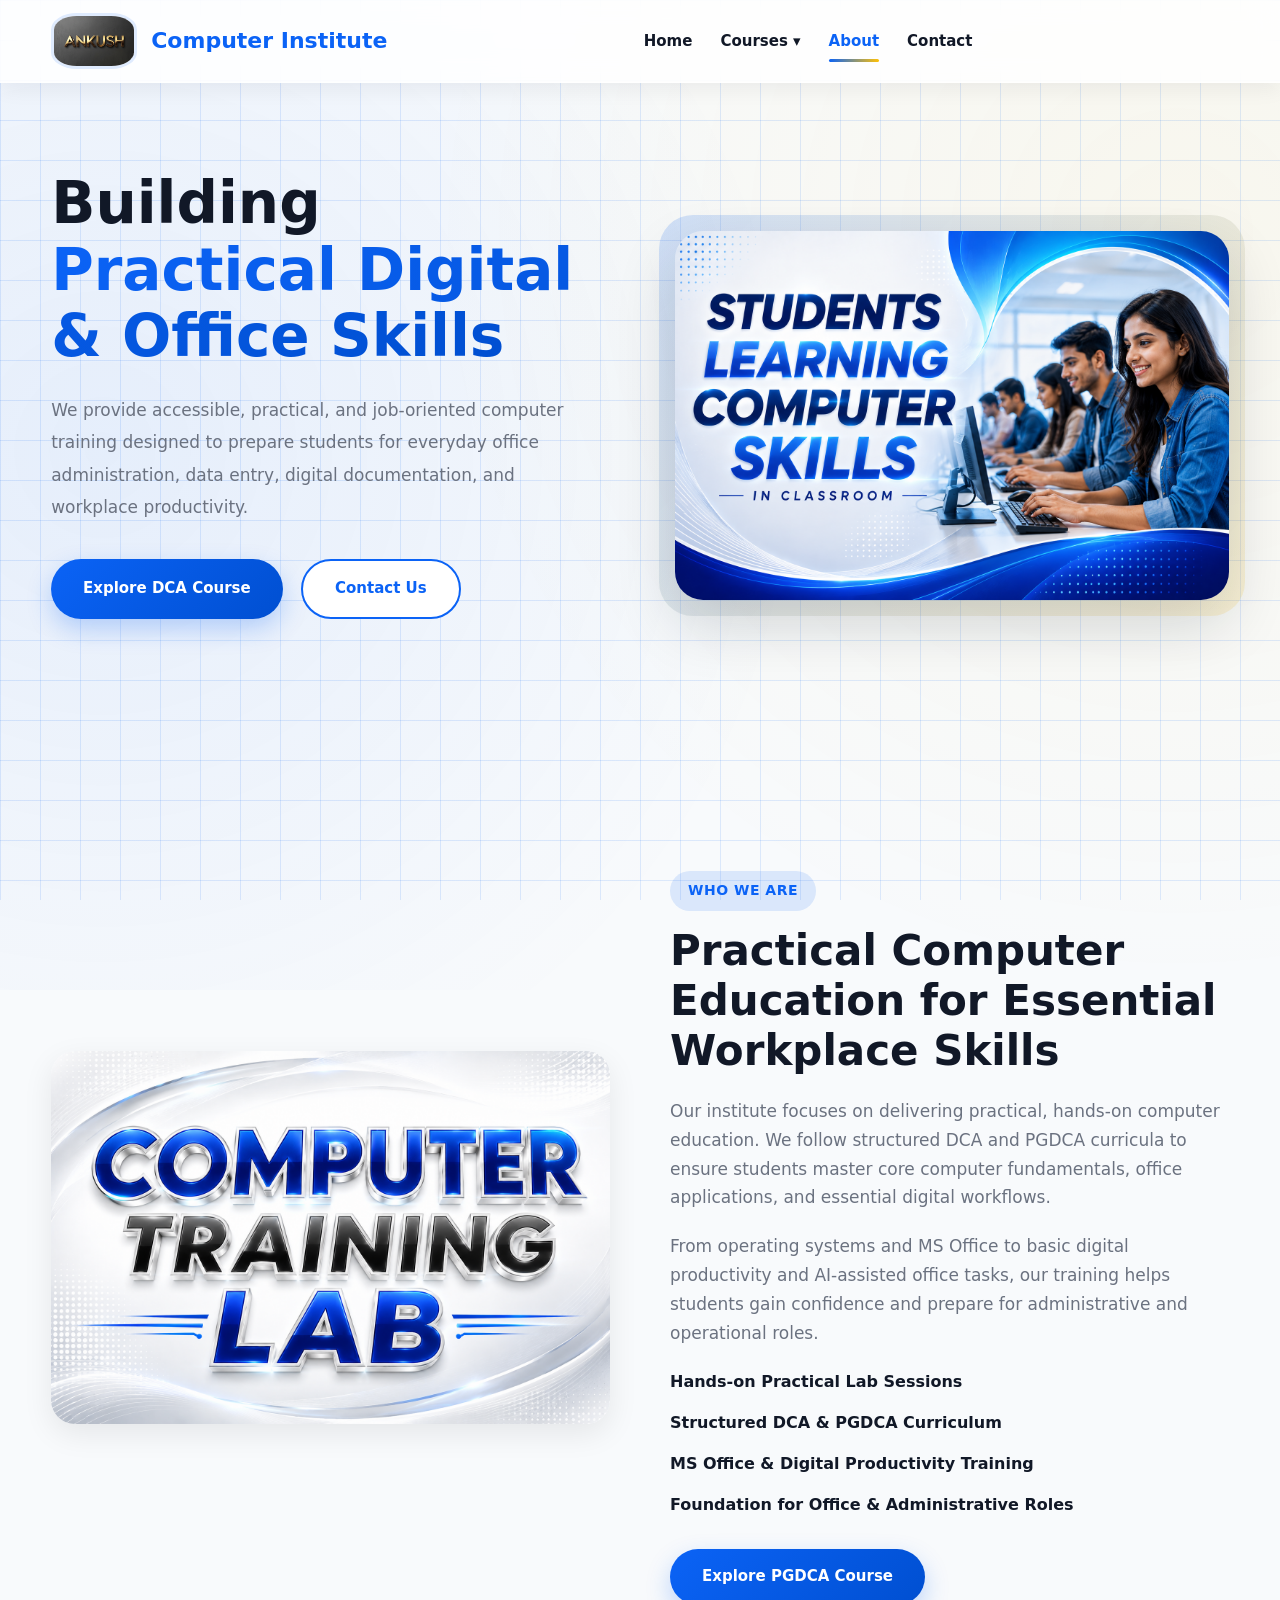
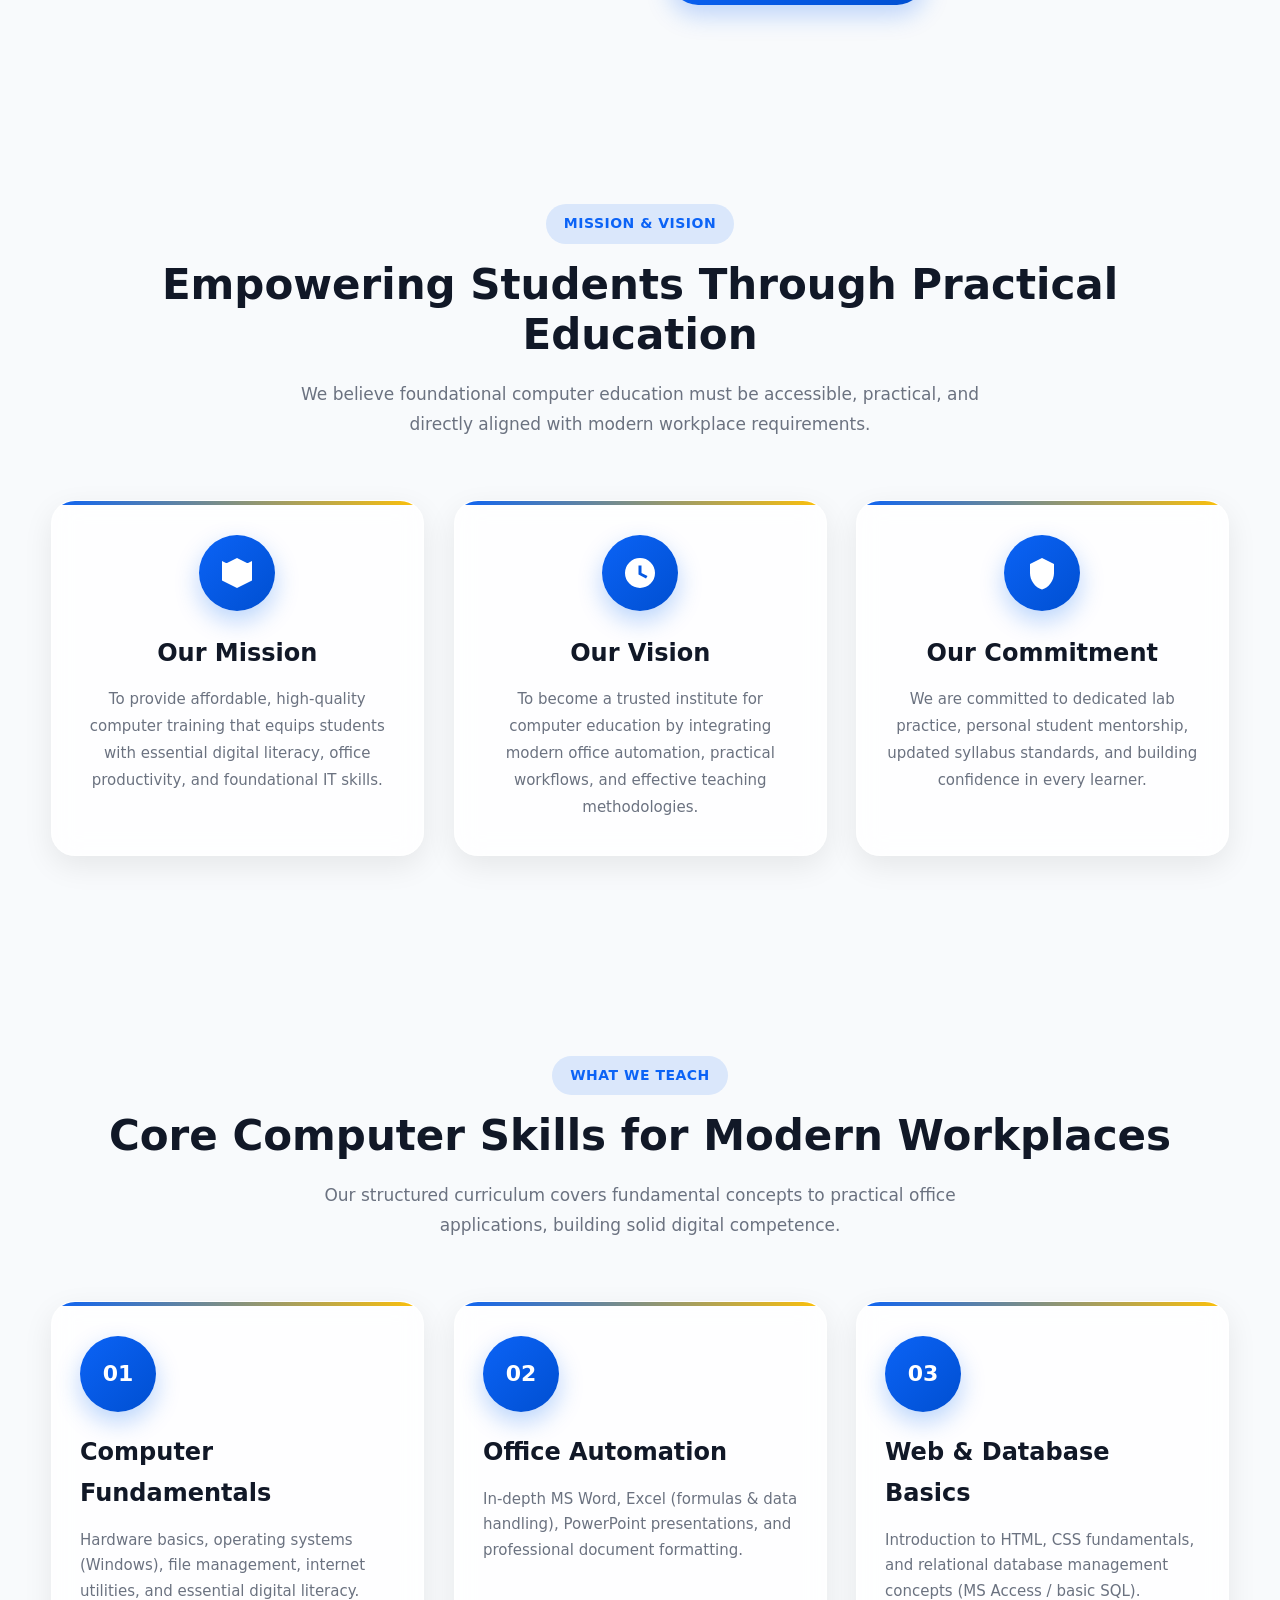
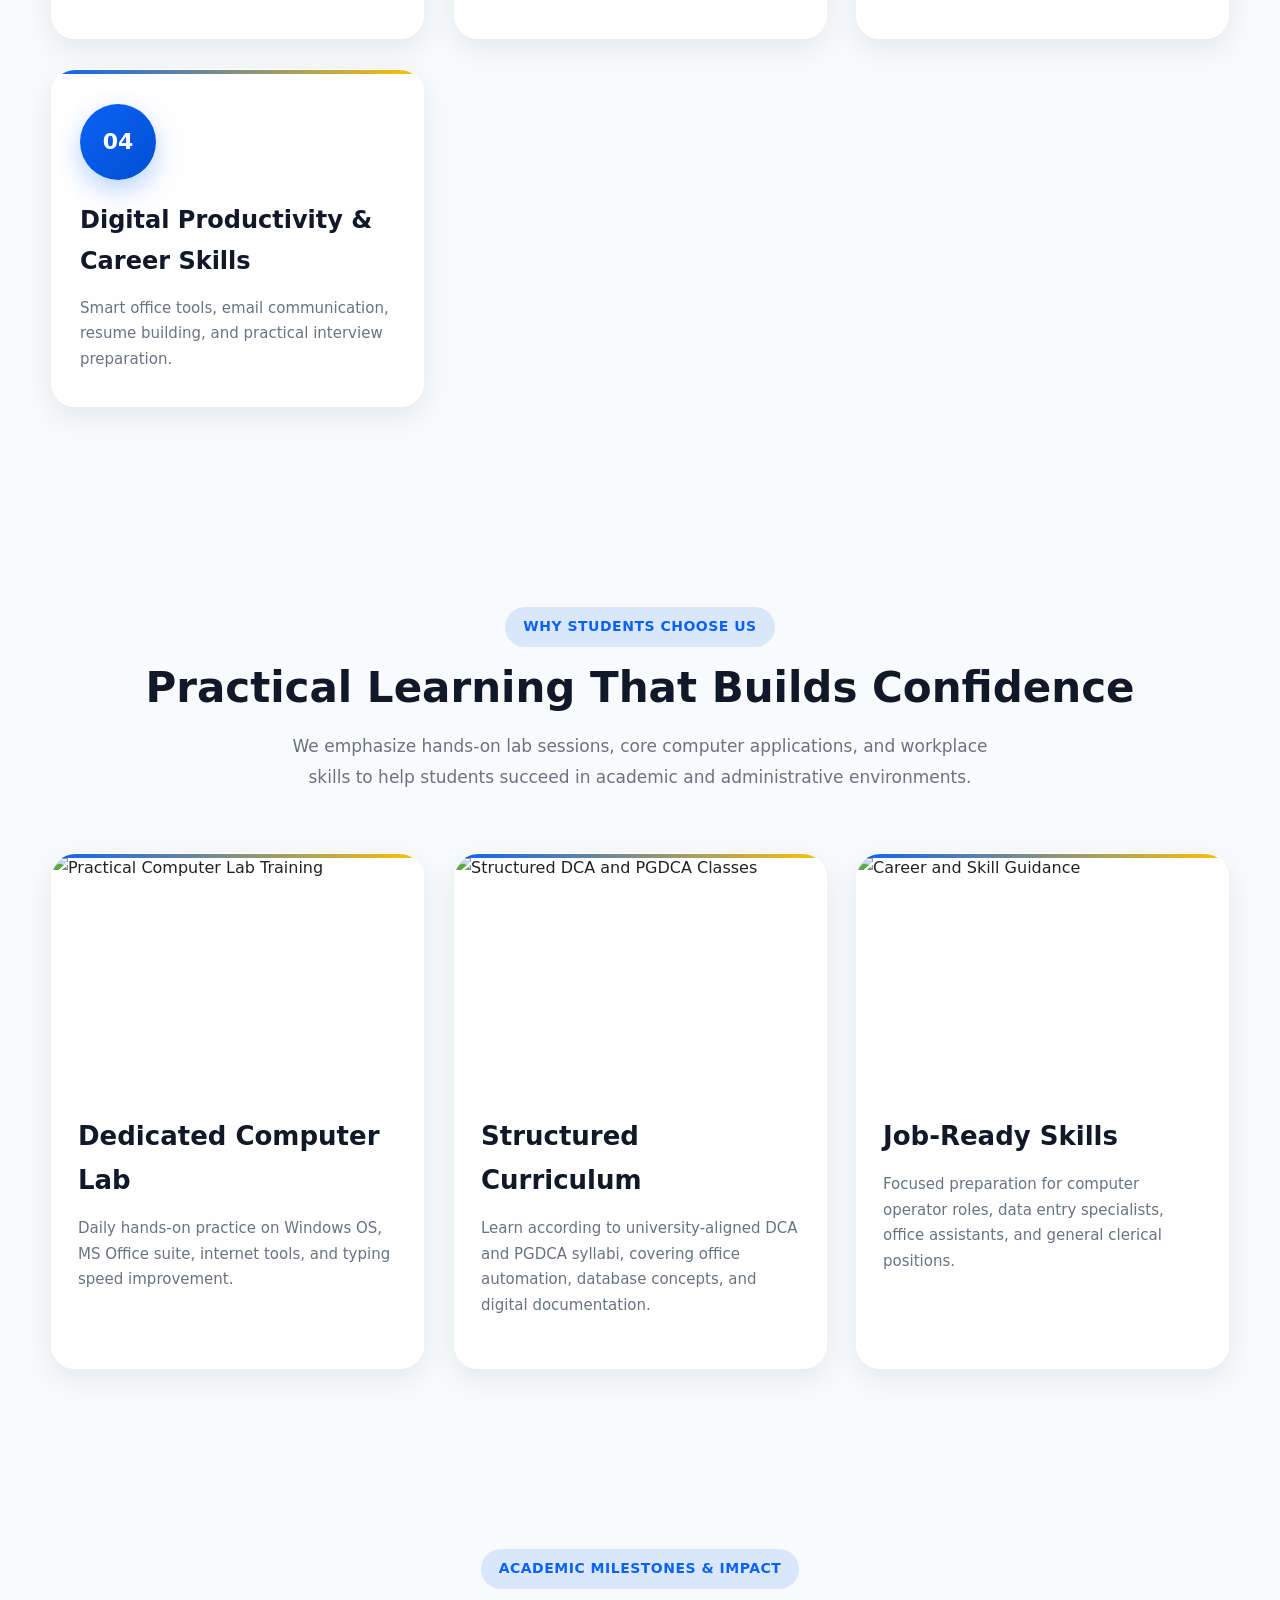
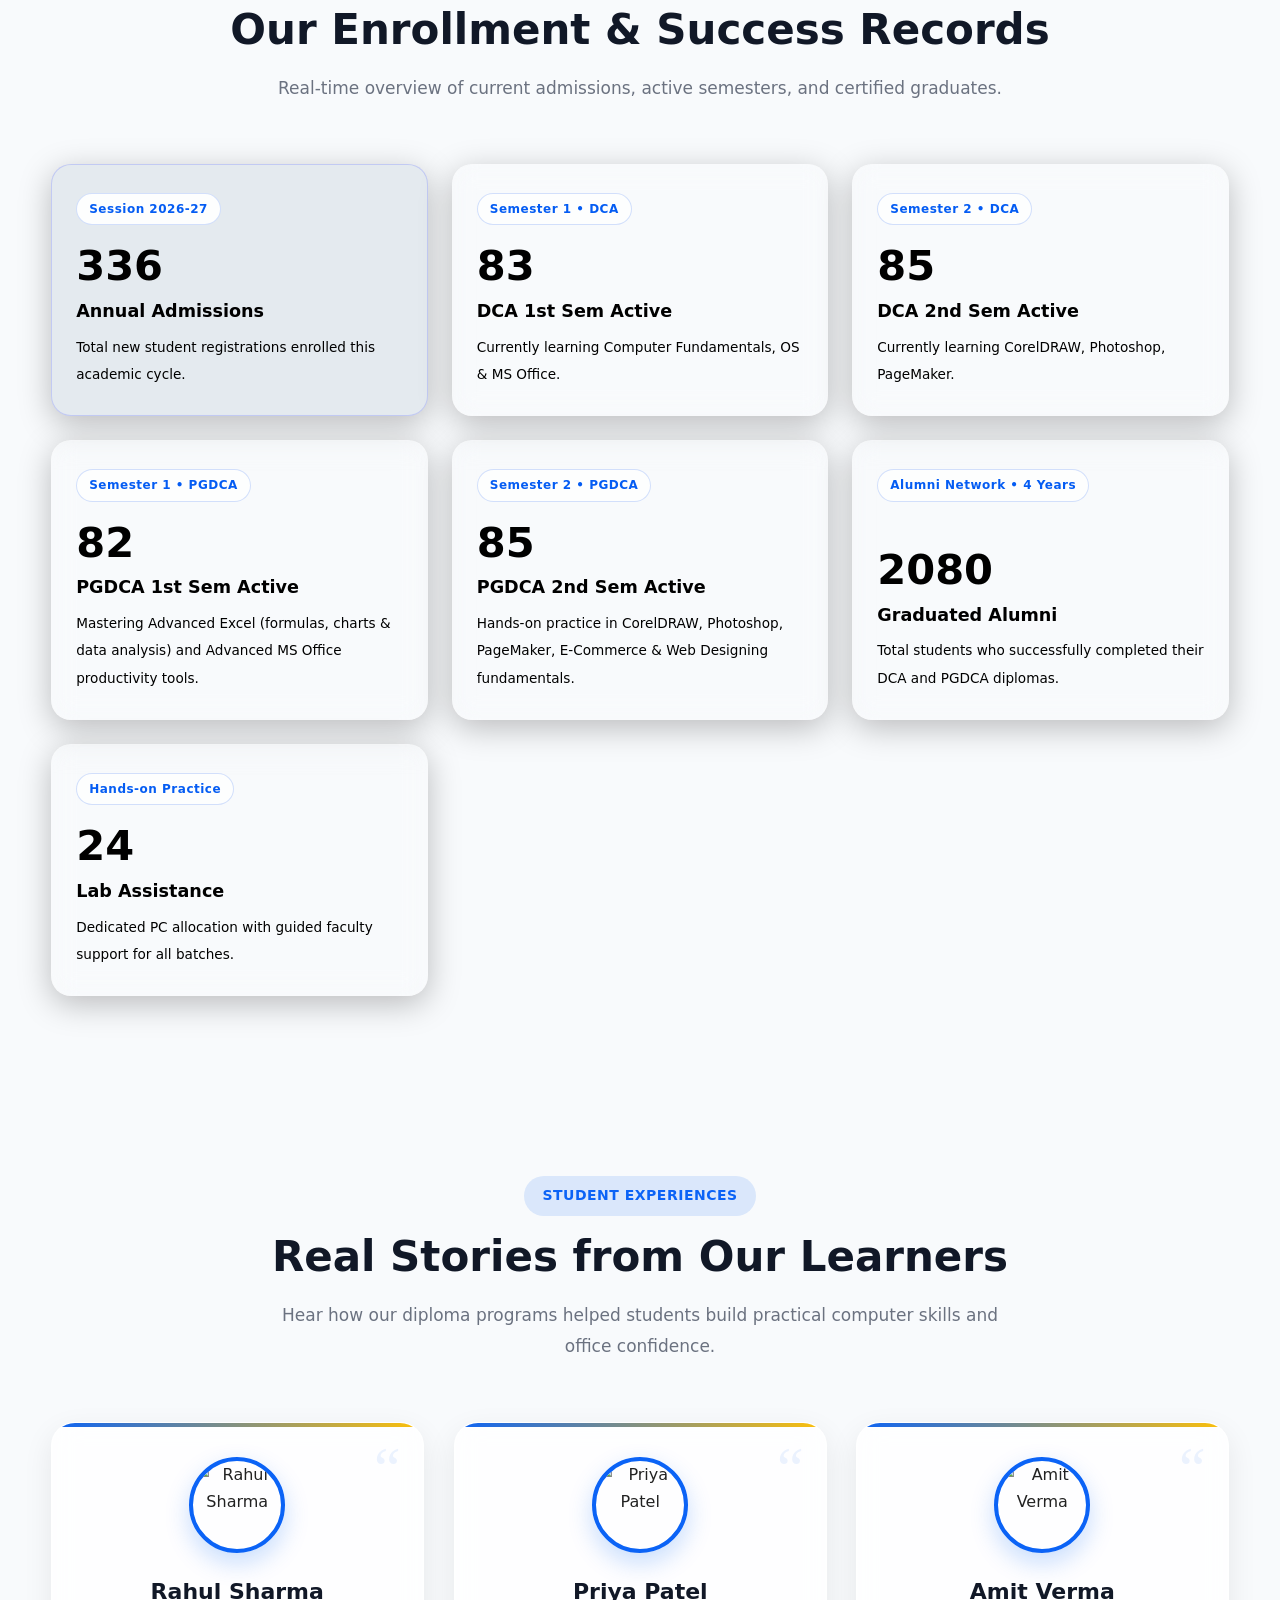
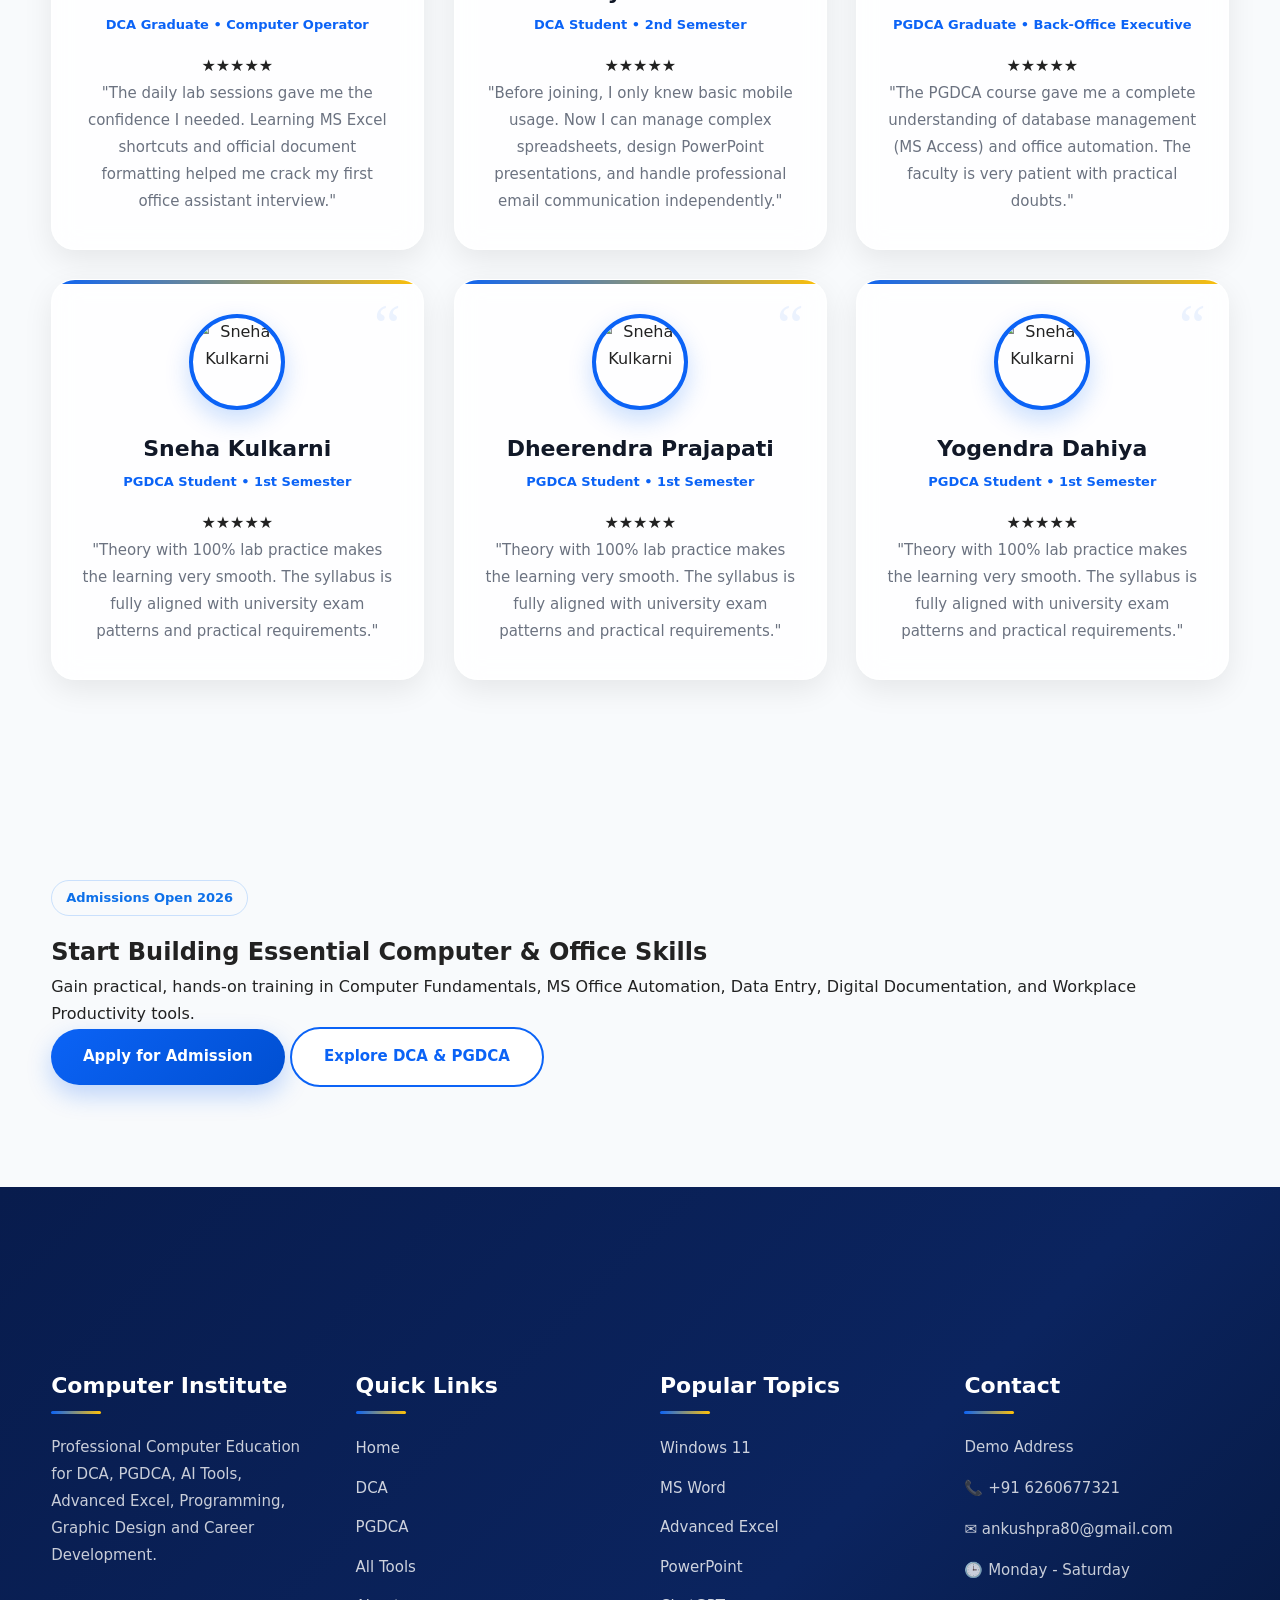
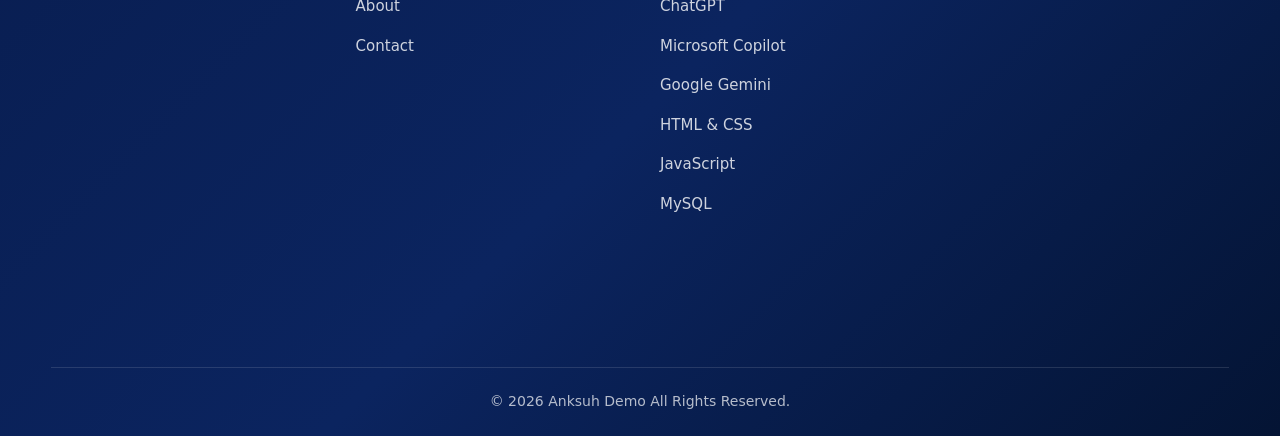
==== about.html @ 8540b546 "Initial website" ====
<!DOCTYPE html>
<html lang="en">

<head>
    <meta charset="UTF-8" />
    <meta name="viewport" content="width=device-width, initial-scale=1.0" />
    <title>About Us | Computer Institute</title>
    <meta name="description"
        content="Learn about our Computer Institute offering DCA, PGDCA, AI tools, Advanced Excel, Web Development, Graphic Design, MySQL and career-focused computer education." />
    <meta name="keywords"
        content="About Computer Institute, DCA Institute, PGDCA Institute, Computer Education, AI Tools Training, Advanced Excel, Web Development, Graphic Design, MySQL" />
    <meta name="author" content="Computer Institute" />
    <link rel="canonical" href="about.html" />
    <meta name="robots" content="index, follow" />
    <meta name="theme-color" content="#0b63f6" />
    <link rel="icon" href="images/favicon.png" type="image/png" />
    <link rel="stylesheet" href="css/style.css" />
</head>

<body>

    <!-- =========================
         HEADER
    ========================== -->

    <header class="header">
        <div class="container">
            <a href="index.html" class="logo">
                <img src="images/logo.png" alt="Institute Logo" loading="lazy">
                <div>
                    <h2>Computer Institute</h2>
                </div>
            </a>

            <nav class="navbar" aria-label="Main Navigation">
                <ul>
                    <li><a href="index.html">Home</a></li>
                    <!-- Dropdown Menu -->
                    <li class="dropdown">
                        <a href="javascript:void(0)">Courses ▾</a>
                        <ul class="dropdown-menu">
                            <li><a href="dca-course.html">DCA</a></li>
                            <li><a href="pgdca-course.html">PGDCA</a></li>
                            <li><a href="all-tools.html">Tools</a></li>
                        </ul>
                    </li>
                    <li><a href="about.html" class="active">About</a></li>
                    <li><a href="contact.html">Contact</a></li>
                </ul>
            </nav>

            <div class="header-right">

                <button class="menu-btn" aria-label="Open Menu">
                    <svg width="26" height="26" viewBox="0 0 24 24">
                        <path fill="currentColor" d="M3 6h18v2H3zm0 5h18v2H3zm0 5h18v2H3z" />
                    </svg>
                </button>
            </div>
        </div>
    </header>

    <main>

        <!-- =========================
             HERO SECTION
        ========================== -->

        <section class="hero">
            <div class="container hero-grid">
                <article class="hero-content">
                    <h1>
                        Building
                        <span>Practical Digital & Office Skills</span>
                    </h1>
                    <p>
                        We provide accessible, practical, and job-oriented computer training designed to prepare
                        students for everyday office administration, data entry, digital documentation, and workplace
                        productivity.
                    </p>
                    <div class="hero-buttons">
                        <a href="dca-course.html" class="btn-primary">Explore DCA Course</a>
                        <a href="contact.html" class="btn-secondary">Contact Us</a>
                    </div>
                </article>

                <aside class="hero-image">
                    <img src="images/about-hero.png" alt="Students learning computer skills in classroom"
                        loading="lazy">
                </aside>
            </div>
        </section>

        <!-- =========================
             ABOUT INSTITUTE
        ========================== -->

        <section class="about">
            <div class="container about-grid">
                <div class="about-image">
                    <img src="images/about.png" alt="Computer Training Lab" loading="lazy">
                </div>

                <div class="about-content">
                    <span class="section-tag">Who We Are</span>
                    <h2>Practical Computer Education for Essential Workplace Skills</h2>
                    <p>
                        Our institute focuses on delivering practical, hands-on computer education. We follow structured
                        DCA and PGDCA curricula to ensure students master core computer fundamentals, office
                        applications, and essential digital workflows.
                    </p>
                    <p>
                        From operating systems and MS Office to basic digital productivity and AI-assisted office tasks,
                        our training helps students gain confidence and prepare for administrative and operational
                        roles.
                    </p>

                    <ul class="about-list">
                        <li class="about-item">Hands-on Practical Lab Sessions</li>
                        <li class="about-item">Structured DCA & PGDCA Curriculum</li>
                        <li class="about-item">MS Office & Digital Productivity Training</li>
                        <li class="about-item">Foundation for Office & Administrative Roles</li>
                    </ul>

                    <a href="pgdca-course.html" class="btn-primary">Explore PGDCA Course</a>
                </div>
            </div>
        </section>

        <!-- =========================
             OUR MISSION & VISION
        ========================== -->

        <section class="why-us">
            <div class="container">
                <div class="section-title">
                    <span>Mission & Vision</span>
                    <h2>Empowering Students Through Practical Education</h2>
                    <p>
                        We believe foundational computer education must be accessible, practical, and directly aligned
                        with modern workplace requirements.
                    </p>
                </div>

                <div class="feature-grid">
                    <article class="feature-card">
                        <div class="feature-icon">
                            <svg width="48" height="48" viewBox="0 0 24 24">
                                <path fill="currentColor" d="M12 2L2 7l10 5l10-5zm0 7L2 4v13l10 5l10-5V4z" />
                            </svg>
                        </div>
                        <h3>Our Mission</h3>
                        <p>
                            To provide affordable, high-quality computer training that equips students with essential
                            digital literacy, office productivity, and foundational IT skills.
                        </p>
                    </article>

                    <article class="feature-card">
                        <div class="feature-icon">
                            <svg width="48" height="48" viewBox="0 0 24 24">
                                <path fill="currentColor"
                                    d="M12 2a10 10 0 100 20a10 10 0 000-20zm1 5v5l4 2l-1 1.7L11 13V7z" />
                            </svg>
                        </div>
                        <h3>Our Vision</h3>
                        <p>
                            To become a trusted institute for computer education by integrating modern office
                            automation, practical workflows, and effective teaching methodologies.
                        </p>
                    </article>

                    <article class="feature-card">
                        <div class="feature-icon">
                            <svg width="48" height="48" viewBox="0 0 24 24">
                                <path fill="currentColor" d="M12 2L4 6v6c0 5 3.4 9.7 8 11c4.6-1.3 8-6 8-11V6z" />
                            </svg>
                        </div>
                        <h3>Our Commitment</h3>
                        <p>
                            We are committed to dedicated lab practice, personal student mentorship, updated syllabus
                            standards, and building confidence in every learner.
                        </p>
                    </article>
                </div>
            </div>
        </section>

        <!-- =========================
             WHAT WE TEACH
        ========================== -->

        <section class="learning-path">
            <div class="container">
                <div class="section-title">
                    <span>What We Teach</span>
                    <h2>Core Computer Skills for Modern Workplaces</h2>
                    <p>
                        Our structured curriculum covers fundamental concepts to practical office applications, building
                        solid digital competence.
                    </p>
                </div>

                <div class="path-grid">
                    <article class="path-card">
                        <span class="step-number">01</span>
                        <h3>Computer Fundamentals</h3>
                        <p>
                            Hardware basics, operating systems (Windows), file management, internet utilities, and
                            essential digital literacy.
                        </p>
                    </article>

                    <article class="path-card">
                        <span class="step-number">02</span>
                        <h3>Office Automation</h3>
                        <p>
                            In-depth MS Word, Excel (formulas & data handling), PowerPoint presentations, and
                            professional document formatting.
                        </p>
                    </article>

                    <article class="path-card">
                        <span class="step-number">03</span>
                        <h3>Web & Database Basics</h3>
                        <p>
                            Introduction to HTML, CSS fundamentals, and relational database management concepts (MS
                            Access / basic SQL).
                        </p>
                    </article>

                    <article class="path-card">
                        <span class="step-number">04</span>
                        <h3>Digital Productivity & Career Skills</h3>
                        <p>
                            Smart office tools, email communication, resume building, and practical interview
                            preparation.
                        </p>
                    </article>
                </div>
            </div>
        </section>

        <!-- =========================
             WHY STUDENTS CHOOSE US
        ========================== -->

        <section class="course-section">
            <div class="container">
                <div class="section-title">
                    <span>Why Students Choose Us</span>
                    <h2>Practical Learning That Builds Confidence</h2>
                    <p>
                        We emphasize hands-on lab sessions, core computer applications, and workplace skills to help
                        students succeed in academic and administrative environments.
                    </p>
                </div>

                <div class="course-grid">
                    <article class="course-card">
                        <img src="images/lab.jpg" alt="Practical Computer Lab Training" loading="lazy">
                        <div class="course-content">
                            <h3>Dedicated Computer Lab</h3>
                            <p>
                                Daily hands-on practice on Windows OS, MS Office suite, internet tools, and typing speed
                                improvement.
                            </p>
                        </div>
                    </article>

                    <article class="course-card">
                        <img src="images/training.jpg" alt="Structured DCA and PGDCA Classes" loading="lazy">
                        <div class="course-content">
                            <h3>Structured Curriculum</h3>
                            <p>
                                Learn according to university-aligned DCA and PGDCA syllabi, covering office automation,
                                database concepts, and digital documentation.
                            </p>
                        </div>
                    </article>

                    <article class="course-card">
                        <img src="images/career.jpg" alt="Career and Skill Guidance" loading="lazy">
                        <div class="course-content">
                            <h3>Job-Ready Skills</h3>
                            <p>
                                Focused preparation for computer operator roles, data entry specialists, office
                                assistants, and general clerical positions.
                            </p>
                        </div>
                    </article>
                </div>
            </div>
        </section>

        <!-- =========================
             INSTITUTE STATISTICS
        ========================== -->
        <section class="statistics">
            <div class="container">

                <div class="section-title">
                    <span class="badge-sub">Academic Milestones & Impact</span>
                    <h2>Our Enrollment & Success Records</h2>
                    <p>Real-time overview of current admissions, active semesters, and certified graduates.</p>
                </div>

                <div class="stat-grid">

                    <!-- Card 1: Total Annual Admissions -->
                    <div class="stat-card premium-highlight">
                        <div class="stat-header">
                            <span class="stat-badge highlight-badge">Session 2026-27</span>
                        </div>
                        <div class="stat-body">
                            <h3 class="stat-number counter" data-target="1262">0</h3>
                            <p class="stat-title">Annual Admissions</p>
                            <span class="stat-desc">Total new student registrations enrolled this academic cycle.</span>
                        </div>
                    </div>

                    <!-- Card 2: 1st Semester DCA -->
                    <div class="stat-card">
                        <div class="stat-header">
                            <span class="stat-badge info-badge">Semester 1 • DCA</span>
                        </div>
                        <div class="stat-body">
                            <h3 class="stat-number counter" data-target="312">0</h3>
                            <p class="stat-title">DCA 1st Sem Active</p>
                            <span class="stat-desc">Currently learning Computer Fundamentals, OS & MS Office.</span>
                        </div>
                    </div>

                    <!-- Card 3: 2nd Semester DCA -->
                    <div class="stat-card">
                        <div class="stat-header">
                            <span class="stat-badge info-badge">Semester 2 • DCA</span>
                        </div>
                        <div class="stat-body">
                            <h3 class="stat-number counter" data-target="320">0</h3>
                            <p class="stat-title">DCA 2nd Sem Active</p>
                            <span class="stat-desc">Currently learning CorelDRAW, Photoshop, PageMaker.</span>
                        </div>
                    </div>

                    <!-- Card 4: 1st Semester PGDCA -->
                    <div class="stat-card">
                        <div class="stat-header">
                            <span class="stat-badge info-badge">Semester 1 • PGDCA</span>
                        </div>
                        <div class="stat-body">
                            <h3 class="stat-number counter" data-target="309">0</h3>
                            <p class="stat-title">PGDCA 1st Sem Active</p>
                            <span class="stat-desc">Mastering Advanced Excel (formulas, charts & data analysis) and
                                Advanced MS Office productivity tools.</span>
                        </div>
                    </div>

                    <!-- Card 5: 2nd Semester PGDCA -->
                    <div class="stat-card">
                        <div class="stat-header">
                            <span class="stat-badge info-badge">Semester 2 • PGDCA</span>
                        </div>
                        <div class="stat-body">
                            <h3 class="stat-number counter" data-target="321">0</h3>
                            <p class="stat-title">PGDCA 2nd Sem Active</p>
                            <span class="stat-desc">Hands-on practice in CorelDRAW, Photoshop, PageMaker, E-Commerce &
                                Web Designing fundamentals.</span>
                        </div>
                    </div>

                    <!-- Card 6: Passed Out & Certified -->
                    <div class="stat-card">
                        <div class="stat-header">
                            <span class="stat-badge success-badge">Alumni Network • 4 Years</span>
                        </div>
                        <div class="stat-body">
                            <h3 class="stat-number counter" data-target="7800">0</h3>
                            <p class="stat-title">Graduated Alumni</p>
                            <span class="stat-desc">Total students who successfully completed their DCA and PGDCA
                                diplomas.</span>
                        </div>
                    </div>

                    <!-- Card 7: Practical Lab Training -->
                    <div class="stat-card">
                        <div class="stat-header">
                            <span class="stat-badge neutral-badge">Hands-on Practice</span>
                        </div>
                        <div class="stat-body">
                            <h3 class="stat-number counter" data-target="100">0</h3>
                            <p class="stat-title">Lab Assistance</p>
                            <span class="stat-desc">Dedicated PC allocation with guided faculty support for all
                                batches.</span>
                        </div>
                    </div>

                </div>

            </div>
        </section>
        <!-- =========================
             TESTIMONIALS
        ========================== -->

        <section class="testimonials">
            <div class="container">
                <div class="section-title">
                    <span class="section-tag">Student Experiences</span>
                    <h2>Real Stories from Our Learners</h2>
                    <p>Hear how our diploma programs helped students build practical computer skills and office
                        confidence.</p>
                </div>

                <div class="testimonial-grid">

                    <!-- Review 1: DCA Student -->
                    <article class="testimonial-card">
                        <div class="testimonial-header">
                            <img src="images/student1.jpg" alt="Rahul Sharma" class="student-avatar" loading="lazy">
                            <div class="student-info">
                                <h3>Rahul Sharma</h3>
                                <span class="student-role">DCA Graduate • Computer Operator</span>
                            </div>
                        </div>
                        <div class="rating-stars">★★★★★</div>
                        <p class="testimonial-text">
                            "The daily lab sessions gave me the confidence I needed. Learning MS Excel shortcuts and
                            official document formatting helped me crack my first office assistant interview."
                        </p>
                    </article>

                    <!-- Review 2: DCA Student -->
                    <article class="testimonial-card">
                        <div class="testimonial-header">
                            <img src="images/student2.jpg" alt="Priya Patel" class="student-avatar" loading="lazy">
                            <div class="student-info">
                                <h3>Priya Patel</h3>
                                <span class="student-role">DCA Student • 2nd Semester</span>
                            </div>
                        </div>
                        <div class="rating-stars">★★★★★</div>
                        <p class="testimonial-text">
                            "Before joining, I only knew basic mobile usage. Now I can manage complex spreadsheets,
                            design PowerPoint presentations, and handle professional email communication independently."
                        </p>
                    </article>

                    <!-- Review 3: PGDCA Student -->
                    <article class="testimonial-card">
                        <div class="testimonial-header">
                            <img src="images/student3.jpg" alt="Amit Verma" class="student-avatar" loading="lazy">
                            <div class="student-info">
                                <h3>Amit Verma</h3>
                                <span class="student-role">PGDCA Graduate • Back-Office Executive</span>
                            </div>
                        </div>
                        <div class="rating-stars">★★★★★</div>
                        <p class="testimonial-text">
                            "The PGDCA course gave me a complete understanding of database management (MS Access) and
                            office automation. The faculty is very patient with practical doubts."
                        </p>
                    </article>

                    <!-- Review 4: PGDCA Student -->
                    <article class="testimonial-card">
                        <div class="testimonial-header">
                            <img src="images/student4.jpg" alt="Sneha Kulkarni" class="student-avatar" loading="lazy">
                            <div class="student-info">
                                <h3>Sneha Kulkarni</h3>
                                <span class="student-role">PGDCA Student • 1st Semester</span>
                            </div>
                        </div>
                        <div class="rating-stars">★★★★★</div>
                        <p class="testimonial-text">
                            "Theory with 100% lab practice makes the learning very smooth. The syllabus is fully aligned
                            with university exam patterns and practical requirements."
                        </p>
                    </article>

                    <!-- Review 4: PGDCA Student -->

                    <article class="testimonial-card">
                        <div class="testimonial-header">
                            <img src="images/student4.jpg" alt="Sneha Kulkarni" class="student-avatar" loading="lazy">
                            <div class="student-info">
                                <h3>Dheerendra Prajapati</h3>
                                <span class="student-role">PGDCA Student • 1st Semester</span>
                            </div>
                        </div>
                        <div class="rating-stars">★★★★★</div>
                        <p class="testimonial-text">
                            "Theory with 100% lab practice makes the learning very smooth. The syllabus is fully aligned
                            with university exam patterns and practical requirements."
                        </p>
                    </article><!-- Review 4: PGDCA Student -->

                    <article class="testimonial-card">
                        <div class="testimonial-header">
                            <img src="images/student4.jpg" alt="Sneha Kulkarni" class="student-avatar" loading="lazy">
                            <div class="student-info">
                                <h3>Yogendra Dahiya</h3>
                                <span class="student-role">PGDCA Student • 1st Semester</span>
                            </div>
                        </div>
                        <div class="rating-stars">★★★★★</div>
                        <p class="testimonial-text">
                            "Theory with 100% lab practice makes the learning very smooth. The syllabus is fully aligned
                            with university exam patterns and practical requirements."
                        </p>
                    </article>

                </div>
            </div>
        </section>

        <!-- =========================
             CALL TO ACTION
        ========================== -->

        <section class="cta">
            <div class="container">
                <div class="cta-content">
                    <span class="badge">Admissions Open 2026</span>
                    <h2>Start Building Essential Computer & Office Skills</h2>
                    <p>
                        Gain practical, hands-on training in Computer Fundamentals, MS Office Automation, Data Entry,
                        Digital Documentation, and Workplace Productivity tools.
                    </p>
                    <div class="cta-buttons">
                        <!-- contact.html के सीधे #apply-now सेक्शन पर ले जाने के लिए -->
                        <a href="contact.html#apply-now" class="btn-primary">Apply for Admission</a>
                        <a href="dca-course.html" class="btn-secondary">Explore DCA & PGDCA</a>
                    </div>
                </div>
            </div>
        </section>

    </main>

    <!-- =========================
         FOOTER
    ========================== -->

    <footer class="footer">

        <div class="container">

            <div class="footer-grid">

                <!-- About -->

                <section class="footer-column">
                    <h3>Computer Institute</h3>
                    <p>Professional Computer Education for DCA, PGDCA, AI Tools, Advanced Excel, Programming, Graphic
                        Design and Career Development.</p>
                </section>

                <!-- Quick Links -->

                <section class="footer-column">
                    <h3>Quick Links</h3>
                    <ul>
                        <li><a href="index.html">Home</a></li>
                        <li><a href="dca-course.html">DCA</a></li>
                        <li><a href="pgdca-course.html">PGDCA</a></li>
                        <li><a href="all-tools.html">All Tools</a></li>
                        <li><a href="about.html">About</a></li>
                        <li><a href="contact.html">Contact</a></li>
                    </ul>
                </section>

                <!-- Popular Courses -->

                <section class="footer-column">
                    <h3>Popular Topics</h3>
                    <ul>
                        <li><a href="index.html#windows">Windows 11</a></li>
                        <li><a href="index.html#word">MS Word</a></li>
                        <li><a href="index.html#excel">Advanced Excel</a></li>
                        <li><a href="index.html#powerpoint">PowerPoint</a></li>
                        <li><a href="index.html#chatgpt">ChatGPT</a></li>
                        <li><a href="index.html#copilot">Microsoft Copilot</a></li>
                        <li><a href="index.html#gemini">Google Gemini</a></li>
                        <li><a href="index.html#html">HTML & CSS</a></li>
                        <li><a href="index.html#javascript">JavaScript</a></li>
                        <li><a href="index.html#mysql">MySQL</a></li>
                    </ul>
                </section>

                <!-- Contact -->

                <section class="footer-column">
                    <h3>Contact</h3>
                    <p>Demo Address</p>
                    <p>📞 <a href="tel:+916260677321">+91 6260677321</a></p>
                    <p>✉ <a href="mailto:ankushpra80@gmail.com">ankushpra80@gmail.com</a></p>
                    <p>🕒 Monday - Saturday</p>
                </section>
            </div>

            <div class="footer-bottom">
                <p>© 2026 Anksuh Demo All Rights Reserved.</p>
            </div>
        </div>
    </footer>

    <!-- =========================
         BACK TO TOP
    ========================== -->

    <button id="backToTop" aria-label="Back To Top">
        <svg width="22" height="22" viewBox="0 0 24 24">
            <path fill="currentColor" d="M12 5l-7 7l1.4 1.4L11 8.8V20h2V8.8l4.6 4.6L19 12z" />
        </svg>
    </button>

    <script src="js/script.js" defer></script>
</body>

</html>
---- css/style.css ----
/* ==========================================================================
   MASTER STYLESHEET - ALL PAGES & COMPONENTS COMBINED
   ========================================================================== */

/* =========================================
   1. GLOBAL VARIABLES & CSS RESET
========================================= */
:root {
    --primary: #0b63f6;
    --primary-dark: #004fd1;
    --secondary: #ffc107;
    --secondary-dark: #ffca2c;
    --white: #ffffff;
    --black: #111827;
    --text: #6b7280;
    --border: #e5e7eb;
    --radius: 18px;
    --shadow: 0 10px 30px rgba(0, 0, 0, 0.08);
    --shadow-hover: 0 20px 45px rgba(11, 99, 246, 0.16);
    --transition: 0.35s ease;
}

*,
*::after,
*::before {
    margin: 0;
    padding: 0;
    box-sizing: border-box;
}

html {
    scroll-behavior: smooth;
    font-size: 16px;
}

/* =========================================
   2. UNIFIED GLOBAL GRID & GLOW BACKGROUND
========================================= */
body {
    font-family: system-ui, -apple-system, BlinkMacSystemFont, "Segoe UI", Roboto, Oxygen, Ubuntu, Cantarell, "Open Sans", "Helvetica Neue", sans-serif;
    color: #222;
    line-height: 1.7;
    overflow-x: hidden;
    background-color: #f8fafc;

    /* Grid Lines को साफ़ दिखाने के लिए Opacity 0.04 से बढ़ाकर 0.12 की गई है */
    background-image:
        linear-gradient(rgba(11, 99, 246, 0.12) 1.5px, transparent 1.5px),
        linear-gradient(90deg, rgba(11, 99, 246, 0.12) 1.5px, transparent 1.5px);
    background-size: 40px 40px;
    /* Grid का साइज 35px से बढ़ाकर 40px */
    background-attachment: fixed;
    position: relative;
}

/* Ambient Soft Glowing Background Orbs */
body::before {
    content: "";
    position: fixed;
    top: -10%;
    left: -10%;
    width: 120%;
    height: 120%;
    background:
        radial-gradient(circle at 15% 50%, rgba(11, 99, 246, 0.08) 0%, transparent 50%),
        radial-gradient(circle at 85% 30%, rgba(255, 193, 7, 0.06) 0%, transparent 50%);
    z-index: -1;
    pointer-events: none;
    animation: premiumGlow 12s ease-in-out infinite alternate;
}

@keyframes premiumGlow {
    0% {
        transform: scale(1) translate(0px, 0px);
    }

    100% {
        transform: scale(1.1) translate(20px, 15px);
    }
}

/* =========================================
   3. BASE TYPOGRAPHY & LAYOUT
========================================= */
img {
    width: 100%;
    display: block;
}

a {
    text-decoration: none;
    color: inherit;
}

ul {
    list-style: none;
}

button,
input,
select,
textarea {
    font: inherit;
    border: none;
    outline: none;
}

button {
    cursor: pointer;
}

.container {
    width: min(92%, 1280px);
    margin: 0 auto;
}

section {
    padding: 100px 0;
    background: transparent;
    position: relative;
}

.section-title {
    text-align: center;
    margin-bottom: 60px;
}

.section-title span,
.section-tag {
    display: inline-block;
    padding: 8px 18px;
    background: rgba(11, 99, 246, 0.12);
    color: var(--primary);
    border-radius: 30px;
    font-size: 14px;
    font-weight: 700;
    text-transform: uppercase;
    letter-spacing: 0.5px;
}

.section-title h2 {
    margin-top: 16px;
    font-size: 42px;
    color: var(--black);
    line-height: 1.2;
}

.section-title p {
    max-width: 740px;
    margin: 18px auto 0;
    color: var(--text);
    font-size: 17px;
    line-height: 1.8;
}

/* Custom Scrollbar & Selection */
::-webkit-scrollbar {
    width: 10px;
}

::-webkit-scrollbar-track {
    background: #f0f0f0;
}

::-webkit-scrollbar-thumb {
    background: var(--primary);
    border-radius: 50px;
}

::-webkit-scrollbar-thumb:hover {
    background: var(--primary-dark);
}

::selection {
    background: var(--primary);
    color: #fff;
}

/* =========================================
   4. BUTTONS & ACCENTS
========================================= */
.btn-primary,
.btn-secondary {
    display: inline-flex;
    justify-content: center;
    align-items: center;
    padding: 15px 32px;
    border-radius: 50px;
    font-weight: 700;
    font-size: 15px;
    transition: var(--transition);
    will-change: transform;
}

.btn-primary {
    background: linear-gradient(135deg, var(--primary), var(--primary-dark));
    color: #fff;
    box-shadow: 0 10px 25px rgba(11, 99, 246, 0.25);
}

.btn-primary:hover {
    background: linear-gradient(135deg, var(--primary-dark), #0039a8);
    transform: translateY(-3px);
    box-shadow: 0 16px 32px rgba(11, 99, 246, 0.35);
}

.btn-secondary {
    border: 2px solid var(--primary);
    color: var(--primary);
    background: #fff;
}

.btn-secondary:hover {
    background: var(--primary);
    color: #fff;
    transform: translateY(-3px);
}

/* =========================================
   5. HEADER, NAVBAR & DROPDOWNS
========================================= */
.header {
    position: fixed;
    top: 0;
    left: 0;
    width: 100%;
    z-index: 1000;
    background: rgba(255, 255, 255, 0.85);
    backdrop-filter: blur(14px);
    -webkit-backdrop-filter: blur(14px);
    border-bottom: 1px solid rgba(255, 255, 255, 0.5);
    box-shadow: 0 6px 20px rgba(15, 23, 42, 0.06);
    transition: all 0.35s ease;
}

.header .container {
    height: 82px;
    display: flex;
    justify-content: space-between;
    align-items: center;
    gap: 20px;
}

.logo {
    display: flex;
    align-items: center;
    gap: 14px;
    flex-shrink: 0;
}

.logo img {
    width: 86px;
    height: 56px;
    border-radius: 30%;
    object-fit: cover;
    border: 3px solid rgba(11, 99, 246, 0.12);
    transition: transform 0.3s ease;
}

.logo:hover img {
    transform: scale(1.06) rotate(3deg);
}

.logo h2 {
    color: var(--primary);
    font-size: 22px;
    font-weight: 800;
    line-height: 1.1;
}

.logo span {
    display: block;
    font-size: 13px;
    color: var(--text);
    font-weight: 500;
}

.navbar ul {
    display: flex;
    align-items: center;
    gap: 28px;
}

.navbar a {
    position: relative;
    font-size: 15px;
    font-weight: 600;
    color: var(--black);
    padding: 6px 0;
    transition: color 0.3s ease;
}

.navbar a::after {
    content: "";
    position: absolute;
    left: 0;
    bottom: -6px;
    width: 0;
    height: 3px;
    border-radius: 50px;
    background: linear-gradient(90deg, var(--primary), var(--secondary));
    transition: width 0.3s ease;
}

.navbar a:hover,
.navbar a.active {
    color: var(--primary);
}

.navbar a:hover::after,
.navbar a.active::after {
    width: 100%;
}

.dropdown {
    position: relative;
}

.dropdown-menu {
    position: absolute;
    top: 100%;
    left: 0;
    min-width: 190px;
    background: rgba(255, 255, 255, 0.98);
    backdrop-filter: blur(14px);
    -webkit-backdrop-filter: blur(14px);
    border-radius: 14px;
    box-shadow: 0 14px 35px rgba(15, 23, 42, 0.12);
    padding: 10px;
    opacity: 0;
    visibility: hidden;
    transform: translateY(10px);
    transition: all 0.3s ease;
    z-index: 10;
}

.dropdown:hover .dropdown-menu {
    opacity: 1;
    visibility: visible;
    transform: translateY(0);
}

.dropdown-menu li {
    width: 100%;
}

.dropdown-menu li a {
    display: block;
    padding: 10px 14px;
    border-radius: 8px;
    font-size: 14px;
    font-weight: 600;
    color: var(--black);
    transition: background 0.25s ease, color 0.25s ease;
}

.dropdown-menu li a:hover {
    background: rgba(11, 99, 246, 0.08);
    color: var(--primary);
}

.header-right {
    display: flex;
    align-items: center;
    gap: 14px;
}

.menu-btn {
    width: 46px;
    height: 46px;
    display: flex;
    align-items: center;
    justify-content: center;
    border-radius: 12px;
    border: 1px solid rgba(11, 99, 246, 0.12);
    background: rgba(255, 255, 255, 0.85);
    color: var(--primary);
    cursor: pointer;
    box-shadow: 0 8px 20px rgba(15, 23, 42, 0.08);
    transition: all 0.3s ease;
}

.menu-btn:hover {
    background: var(--primary);
    color: #fff;
    transform: translateY(-2px);
}

.menu-btn {
    display: none;
}

.menu-btn svg {
    width: 24px;
    height: 24px;
    fill: currentColor;
}

/* =========================================
   6. HERO SECTION
========================================= */
.hero {
    padding: 170px 0 110px;
}

.hero-grid {
    display: grid;
    grid-template-columns: 1fr 1fr;
    align-items: center;
    gap: 70px;
}

.hero-content .badge {
    display: inline-flex;
    align-items: center;
    gap: 8px;
    padding: 10px 20px;
    background: rgba(11, 99, 246, 0.12);
    color: var(--primary);
    border-radius: 50px;
    font-weight: 700;
    font-size: 14px;
    letter-spacing: 0.3px;
    margin-bottom: 24px;
}

.hero-content h1 {
    font-size: 58px;
    line-height: 1.15;
    color: var(--black);
    margin-bottom: 24px;
}

.hero-content h1 span {
    color: var(--primary);
    background: linear-gradient(135deg, #0b63f6, #004fd1);
    -webkit-background-clip: text;
    -webkit-text-fill-color: transparent;
    background-clip: text;
}

.hero-content p {
    font-size: 17px;
    line-height: 1.9;
    color: var(--text);
    margin-bottom: 36px;
    max-width: 620px;
}

.hero-buttons {
    display: flex;
    gap: 18px;
    flex-wrap: wrap;
    margin-bottom: 42px;
}

.hero-stats {
    display: flex;
    gap: 20px;
    flex-wrap: wrap;
}

.hero-stats div {
    flex: 1;
    min-width: 140px;
    padding: 24px 20px;
    border-radius: 20px;
    background: rgba(255, 255, 255, 0.82);
    backdrop-filter: blur(14px);
    -webkit-backdrop-filter: blur(14px);
    border: 1px solid rgba(255, 255, 255, 0.65);
    box-shadow: var(--shadow);
    text-align: center;
    transition: transform 0.35s ease, box-shadow 0.35s ease;
}

.hero-stats div:hover {
    transform: translateY(-6px);
    box-shadow: var(--shadow-hover);
}

.hero-stats h2 {
    font-size: 34px;
    color: var(--primary);
    margin-bottom: 6px;
}

.hero-stats p {
    margin: 0;
    color: var(--text);
    font-size: 14px;
    font-weight: 600;
}

.hero-image {
    position: relative;
}

.hero-image::before {
    content: "";
    position: absolute;
    inset: -16px;
    border-radius: 34px;
    background: linear-gradient(135deg, rgba(11, 99, 246, 0.16), rgba(255, 193, 7, 0.14));
    z-index: -1;
}

.hero-image img {
    border-radius: 28px;
    box-shadow: 0 24px 60px rgba(15, 23, 42, 0.16);
    animation: floatImage 4s ease-in-out infinite;
}

#typing-text::after {
    content: "|";
    margin-left: 3px;
    color: var(--primary);
    animation: blink 0.8s infinite;
}

@keyframes blink {

    0%,
    50% {
        opacity: 1;
    }

    51%,
    100% {
        opacity: 0;
    }
}

@keyframes floatImage {

    0%,
    100% {
        transform: translateY(0);
    }

    50% {
        transform: translateY(-14px);
    }
}

/* =========================================
   7. REUSABLE GLASS CARDS (TOOLS, COURSES, WHY-US, BENEFITS)
========================================= */
.course-grid,
.tools-grid,
.feature-grid,
.testimonial-grid,
.benefit-grid,
.path-grid {
    display: grid;
    grid-template-columns: repeat(auto-fit, minmax(300px, 1fr));
    gap: 30px;
}

.tool-card,
.feature-card,
.testimonial-card,
.benefit-card,
.path-card,
.course-card {
    position: relative;
    padding: 34px 28px;
    border-radius: 24px;
    background: rgba(255, 255, 255, 0.82);
    backdrop-filter: blur(14px);
    -webkit-backdrop-filter: blur(14px);
    border: 1px solid rgba(255, 255, 255, 0.65);
    box-shadow: var(--shadow);
    overflow: hidden;
    transition: transform 0.35s ease, box-shadow 0.35s ease, border-color 0.35s ease;
    will-change: transform;
}

.tool-card::before,
.feature-card::before,
.testimonial-card::before,
.path-card::before,
.course-card::before {
    content: "";
    position: absolute;
    top: 0;
    left: 0;
    width: 100%;
    height: 4px;
    background: linear-gradient(90deg, var(--primary), var(--secondary));
}

.tool-card:hover,
.feature-card:hover,
.testimonial-card:hover,
.benefit-card:hover,
.path-card:hover,
.course-card:hover {
    transform: translateY(-8px);
    box-shadow: var(--shadow-hover);
    border-color: rgba(11, 99, 246, 0.2);
}

.tool-icon,
.feature-icon,
.step-number {
    width: 76px;
    height: 76px;
    margin: 0 auto 22px;
    border-radius: 50%;
    display: flex;
    align-items: center;
    justify-content: center;
    background: linear-gradient(135deg, var(--primary), var(--primary-dark));
    color: #fff;
    box-shadow: 0 10px 25px rgba(11, 99, 246, 0.28);
    transition: transform 0.35s ease;
}

.tool-card:hover .tool-icon,
.feature-card:hover .feature-icon,
.path-card:hover .step-number {
    transform: scale(1.08) rotate(4deg);
}

.tool-icon svg,
.feature-icon svg {
    width: 36px;
    height: 36px;
    fill: currentColor;
}

.tool-card h3,
.feature-card h3,
.benefit-card h3 {
    font-size: 24px;
    color: var(--black);
    margin-bottom: 12px;
    text-align: center;
}

.tool-card p,
.feature-card p,
.benefit-card p {
    color: var(--text);
    font-size: 15px;
    line-height: 1.8;
    text-align: center;
}

/* =========================================
   8. COURSES & LEARNING PATH
========================================= */
.course-card {
    padding: 0;
}

.course-card img {
    height: 230px;
    object-fit: cover;
    transition: transform 0.5s ease;
}

.course-card:hover img {
    transform: scale(1.06);
}

.course-content {
    padding: 30px 26px;
}

.course-content h3 {
    font-size: 26px;
    color: var(--black);
    margin-bottom: 14px;
}

.course-content p {
    color: var(--text);
    font-size: 15px;
    margin-bottom: 20px;
}

.course-content ul {
    display: grid;
    grid-template-columns: repeat(auto-fit, minmax(140px, 1fr));
    gap: 10px;
    margin-bottom: 24px;
}

.course-content ul li {
    background: #f7faff;
    padding: 10px 12px;
    border-radius: 10px;
    color: #42536e;
    font-size: 14px;
    font-weight: 600;
    border: 1px solid #e5eefc;
}

.course-content .btn-primary {
    width: 100%;
}

.step-number {
    font-size: 22px;
    font-weight: 800;
    margin: 0 0 20px 0;
}

.path-card {
    text-align: left;
}

.path-card h3 {
    font-size: 24px;
    color: var(--black);
    margin-bottom: 14px;
}

.path-card p {
    color: var(--text);
    font-size: 15px;
}

/* =========================================
   9. ABOUT US & STATISTICS
========================================= */
.about-grid {
    display: grid;
    grid-template-columns: 1fr 1fr;
    gap: 60px;
    align-items: center;
}

.about-image img {
    border-radius: 24px;
    box-shadow: var(--shadow);
}

.about-content h2 {
    font-size: 42px;
    margin: 15px 0 20px;
    color: var(--black);
    line-height: 1.2;
}

.about-content p {
    color: var(--text);
    margin-bottom: 20px;
    font-size: 17px;
}

.about-list {
    margin-bottom: 30px;
    display: grid;
    gap: 14px;
}

.about-item {
    font-weight: 600;
    color: var(--black);
    font-size: 16px;
    display: flex;
    align-items: center;
    gap: 10px;
}

.statistics {
    padding: 80px 0;
    /* background: linear-gradient(135deg, #dce9e2 0%, #85152b 100%); */
    /* color: #ffffff; */
}

.stat-grid {
    display: grid;
    grid-template-columns: repeat(auto-fit, minmax(280px, 1fr));
    gap: 24px;
    margin-top: 40px;
}

/* Glassmorphism Card Style */
.stat-card {
    background: rgba(255, 255, 255, 0.05);
    backdrop-filter: blur(12px);
    -webkit-backdrop-filter: blur(12px);
    border: 1px solid rgba(255, 255, 255, 0.12);
    border-radius: 20px;
    padding: 28px 24px;
    box-shadow: 0 8px 32px 0 rgba(0, 0, 0, 0.25);
    transition: all 0.35s ease;
    display: flex;
    flex-direction: column;
    justify-content: space-between;
}

.stat-card:hover {
    transform: translateY(-6px);
    background: rgba(255, 255, 255, 0.1);
    border-color: rgba(255, 255, 255, 0.3);
    box-shadow: 0 16px 40px rgba(122, 194, 245, 0.4);
}

/* Highlight Card */
.stat-card.premium-highlight {
    background: rgb(228, 234, 239);
    border: 1px solid rgba(129, 140, 248, 0.35);
}


/* Badges */
.stat-badge {
    display: inline-block;
    font-size: 0.75rem;
    font-weight: 600;
    letter-spacing: 0.5px;
    padding: 5px 12px;
    border-radius: 30px;
    margin-bottom: 18px;
}

.highlight-badge {
    background: rgb(253, 254, 254);
    border: 1px solid rgba(38, 99, 240, 0.2);
    color: #045cf3;
}

.info-badge {
    background: rgb(253, 254, 254);
    border: 1px solid rgba(38, 99, 240, 0.2);
    color: #045cf3;
}

.warning-badge {
    background: rgb(253, 254, 254);
    border: 1px solid rgba(38, 99, 240, 0.2);
    color: #045cf3;
}

.success-badge {
    background: rgb(253, 254, 254);
    border: 1px solid rgba(38, 99, 240, 0.2);
    color: #045cf3;
}

.neutral-badge {
    background: rgb(253, 254, 254);
    border: 1px solid rgba(38, 99, 240, 0.2);
    color: #045cf3;
}

/* Typography */
.stat-number {
    font-size: 2.6rem;
    font-weight: 800;
    color: #000000;
    line-height: 1.1;
    margin-bottom: 8px;
}

.stat-title {
    font-size: 1.1rem;
    font-weight: 600;
    color: #000000;
    margin-bottom: 6px;
}

.stat-desc {
    font-size: 0.85rem;
    color: #000000;
    line-height: 1.45;
}

/* =========================================
   10. CONTACT FORM
========================================= */
.contact-form {
    display: flex;
    flex-direction: column;
    gap: 20px;
    margin-top: 25px;
}

.form-group {
    display: flex;
    flex-direction: column;
    text-align: left;
}

.form-group label {
    font-size: 15px;
    font-weight: 600;
    color: var(--black);
    margin-bottom: 8px;
}

.form-group input,
.form-group select,
.form-group textarea {
    width: 100%;
    padding: 16px 20px;
    border-radius: 14px;
    border: 2px solid var(--border);
    background: rgba(255, 255, 255, 0.9);
    color: var(--black);
    font-size: 15px;
    transition: all 0.3s ease;
}

.form-group input:focus,
.form-group select:focus,
.form-group textarea:focus {
    border-color: var(--primary);
    background: #ffffff;
    box-shadow: 0 0 0 4px rgba(11, 99, 246, 0.12);
}

.form-group input::placeholder,
.form-group textarea::placeholder {
    color: #9ca3af;
}

.contact-form .btn-primary {
    width: 100%;
    margin-top: 10px;
}

/* =========================================
   11. TESTIMONIALS
========================================= */
.testimonial-card {
    text-align: center;
}

.testimonial-card::after {
    content: "“";
    position: absolute;
    top: 15px;
    right: 22px;
    font-size: 60px;
    color: rgba(11, 99, 246, 0.08);
    font-family: serif;
    line-height: 1;
}

.testimonial-card img {
    width: 96px;
    height: 96px;
    margin: 0 auto 20px;
    border-radius: 50%;
    object-fit: cover;
    border: 4px solid var(--primary);
    box-shadow: 0 10px 24px rgba(11, 99, 246, 0.22);
}

.testimonial-card h3 {
    font-size: 22px;
    color: var(--black);
    margin-bottom: 4px;
}

.testimonial-card span {
    display: block;
    color: var(--primary);
    font-size: 13px;
    font-weight: 600;
    margin-bottom: 16px;
}

.testimonial-card p {
    color: var(--text);
    font-size: 15px;
    line-height: 1.8;
}

/* =========================================
   12. FAQ ACCORDION
========================================= */
.faq-container {
    max-width: 860px;
    margin: 0 auto;
    display: flex;
    flex-direction: column;
    gap: 18px;
}

.faq-item {
    border-radius: 20px;
    background: rgba(255, 255, 255, 0.82);
    backdrop-filter: blur(14px);
    -webkit-backdrop-filter: blur(14px);
    border: 1px solid rgba(255, 255, 255, 0.65);
    box-shadow: var(--shadow);
    overflow: hidden;
    transition: transform 0.3s ease;
}

.faq-question {
    width: 100%;
    padding: 22px 26px;
    display: flex;
    justify-content: space-between;
    align-items: center;
    text-align: left;
    font-size: 18px;
    font-weight: 700;
    color: var(--black);
    cursor: pointer;
    background: transparent;
    transition: color 0.3s ease;
}

.faq-question:hover {
    color: var(--primary);
}

.faq-question::after {
    content: "+";
    width: 32px;
    height: 32px;
    border-radius: 50%;
    display: flex;
    align-items: center;
    justify-content: center;
    background: rgba(11, 99, 246, 0.12);
    color: var(--primary);
    font-size: 20px;
    font-weight: 800;
    flex-shrink: 0;
    transition: transform 0.3s ease;
}

.faq-answer {
    display: none;
    padding: 0 26px 22px;
}

.faq-answer p {
    color: var(--text);
    font-size: 15px;
    line-height: 1.8;
}

/* CTA Section Wrapper */
.cta-section {
    padding: 80px 20px;
    /* background: linear-gradient(135deg, #0f172a 0%, #1e293b 100%); */
    color: #f2ffe9;
    border-radius: 24px;
    margin: 40px auto;
    max-width: 1200px;
}

.cta-wrapper {
    display: grid;
    grid-template-columns: 1.1fr 0.9fr;
    gap: 48px;
    align-items: center;
}

/* Badge & Highlights */
.badge {
    display: inline-block;
    /* background: rgba(59, 130, 246, 0.15); */
    color: #0d70e9;
    border: 1px solid rgba(96, 165, 250, 0.3);
    padding: 6px 14px;
    border-radius: 50px;
    font-size: 13px;
    font-weight: 600;
    margin-bottom: 16px;
}

.cta-info h2 {
    font-size: 34px;
    font-weight: 800;
    line-height: 1.25;
    margin-bottom: 16px;
    color: #000000;
}

.cta-info p {
    color: #000000;
    font-size: 16px;
    line-height: 1.6;
    margin-bottom: 24px;
}

.cta-highlights {
    list-style: none;
    padding: 0;
    margin: 0;
    display: flex;
    flex-direction: column;
    gap: 12px;
    font-size: 15px;
    color: #000000;
}

/* Glassmorphism Form Card */
.cta-card {
    /* background: rgba(255, 255, 255, 0.05); */
    border: 1px solid rgba(255, 255, 255, 0.1);
    backdrop-filter: blur(12px);
    padding: 36px;
    border-radius: 20px;
    box-shadow: 0 20px 40px rgba(0, 0, 0, 0.3);
}

.card-header h3 {
    font-size: 22px;
    font-weight: 700;
    margin-bottom: 6px;
    color: #000000;
}

.card-header p {
    color: #093b82b9;
    font-size: 13px;
    margin-bottom: 20px;
}

/* Form Controls */
.cta-form {
    display: flex;
    flex-direction: column;
    gap: 16px;
}

.form-group-row {
    display: grid;
    grid-template-columns: 1fr 1fr;
    gap: 12px;
}

.form-group label {
    display: block;
    font-size: 12px;
    font-weight: 600;
    color: #709cd2;
    margin-bottom: 6px;
    text-transform: uppercase;
    letter-spacing: 0.5px;
}

.form-group input,
.form-group select,
.form-group textarea {
    width: 100%;
    padding: 12px 14px;
    border-radius: 10px;
    /* background: rgba(15, 23, 42, 0.6); */
    border: 1px solid #334155;
    color: #000000;
    font-size: 14px;
    outline: none;
    transition: all 0.2s ease;
}

.form-group input:focus,
.form-group select:focus,
.form-group textarea:focus {
    border-color: #3b82f6;
    box-shadow: 0 0 0 3px rgba(59, 130, 246, 0.2);
}

/* Button & Privacy */
.btn-submit {
    width: 100%;
    padding: 14px;
    background: linear-gradient(135deg, #052d84, #012895);
    color: rgb(249, 252, 251);
    border: none;
    border-radius: 10px;
    font-size: 16px;
    font-weight: 700;
    cursor: pointer;
    display: flex;
    align-items: center;
    justify-content: center;
    gap: 8px;
    transition: transform 0.2s ease, box-shadow 0.2s ease;
}

.btn-submit:hover {
    transform: translateY(-2px);
    box-shadow: 0 10px 25px rgba(74, 181, 112, 0.4);
}

.form-privacy {
    text-align: center;
    font-size: 12px;
    color: #64748b;
    margin-top: 10px;
}

/* Mobile Responsive */
@media (max-width: 768px) {
    .cta-wrapper {
        grid-template-columns: 1fr;
        gap: 32px;
    }

    .form-group-row {
        grid-template-columns: 1fr;
    }

    .cta-card {
        padding: 24px;
    }
}

.newsletter-box {
    display: flex;
    justify-content: space-between;
    align-items: center;
    gap: 40px;
    padding: 48px 42px;
    border-radius: 28px;
    background: rgba(255, 255, 255, 0.82);
    backdrop-filter: blur(16px);
    -webkit-backdrop-filter: blur(16px);
    border: 1px solid rgba(255, 255, 255, 0.65);
    box-shadow: var(--shadow);
}

.newsletter-content h2 {
    font-size: 38px;
    color: var(--black);
    margin-bottom: 12px;
}

.newsletter-content p {
    color: var(--text);
    font-size: 16px;
    max-width: 500px;
}

.newsletter-form {
    display: flex;
    gap: 12px;
    flex-wrap: wrap;
    min-width: 320px;
}

.newsletter-form input {
    flex: 1;
    min-width: 240px;
    padding: 16px 20px;
    border-radius: 14px;
    border: 2px solid #e5eefc;
    background: #ffffff;
    color: var(--black);
}

.newsletter-form input:focus {
    border-color: var(--primary);
    box-shadow: 0 0 0 4px rgba(11, 99, 246, 0.12);
}

.newsletter-form button {
    padding: 16px 28px;
    border-radius: 14px;
    background: linear-gradient(135deg, var(--primary), var(--primary-dark));
    color: #fff;
    font-weight: 700;
    box-shadow: 0 10px 20px rgba(11, 99, 246, 0.2);
    transition: var(--transition);
}

.newsletter-form button:hover {
    transform: translateY(-2px);
    box-shadow: 0 14px 26px rgba(11, 99, 246, 0.3);
}

/* =========================================
   14. FOOTER & BACK TO TOP
========================================= */
.footer {
    background: linear-gradient(135deg, #081c4d 0%, #0b245f 55%, #041434 100%);
    color: #fff;
    padding: 80px 0 0;
}

.footer-grid {
    display: grid;
    grid-template-columns: repeat(auto-fit, minmax(240px, 1fr));
    gap: 40px;
    padding-bottom: 50px;
}

.footer-column h3 {
    font-size: 22px;
    margin-bottom: 20px;
    position: relative;
    padding-bottom: 10px;
}

.footer-column h3::after {
    content: "";
    position: absolute;
    left: 0;
    bottom: 0;
    width: 50px;
    height: 3px;
    border-radius: 50px;
    background: linear-gradient(90deg, var(--primary), var(--secondary));
}

.footer-column p {
    color: rgba(255, 255, 255, 0.78);
    line-height: 1.8;
    font-size: 15px;
    margin-bottom: 14px;
}

.footer-column ul {
    display: flex;
    flex-direction: column;
    gap: 12px;
}

.footer-column ul li a {
    color: rgba(255, 255, 255, 0.8);
    font-size: 15px;
    transition: var(--transition);
}

.footer-column ul li a:hover {
    color: var(--secondary);
    padding-left: 6px;
}

.footer-bottom {
    border-top: 1px solid rgba(255, 255, 255, 0.12);
    padding: 22px 0;
    text-align: center;
}

.footer-bottom p {
    color: rgba(255, 255, 255, 0.7);
    font-size: 14px;
}

#backToTop {
    position: fixed;
    right: 22px;
    bottom: 22px;
    width: 50px;
    height: 50px;
    border-radius: 50%;
    display: flex;
    align-items: center;
    justify-content: center;
    background: var(--primary);
    color: #fff;
    box-shadow: var(--shadow);
    opacity: 0;
    visibility: hidden;
    transition: var(--transition);
    z-index: 999;
}

#backToTop:hover {
    background: var(--secondary);
    color: #111;
    transform: translateY(-5px);
}

/* =========================================
   15. RESPONSIVE MEDIA QUERIES
========================================= */
@media (max-width: 1100px) {
    .hero-grid {
        grid-template-columns: 1fr;
        text-align: center;
    }

    .hero-content p {
        margin: 0 auto 35px;
    }

    .hero-buttons,
    .hero-stats {
        justify-content: center;
    }

    .hero-image {
        max-width: 550px;
        margin: 0 auto;
    }
}

@media (max-width: 991px) {
    .menu-btn {
        display: flex;
    }

    .navbar {
        display: none;
        position: absolute;
        top: 82px;
        left: 0;
        width: 100%;
        background: rgba(255, 255, 255, 0.98);
        backdrop-filter: blur(14px);
        -webkit-backdrop-filter: blur(14px);
        padding: 24px;
        box-shadow: 0 16px 36px rgba(15, 23, 42, 0.12);
    }

    .navbar.active {
        display: block !important;
    }

    .navbar ul {
        flex-direction: column;
        align-items: flex-start;
        gap: 16px;
    }

    .dropdown-menu {
        position: static;
        box-shadow: none;
        background: transparent;
        backdrop-filter: none;
        display: block;
        opacity: 1;
        visibility: visible;
        transform: none;
        padding-left: 16px;
    }

    .about-grid,
    .newsletter-box {
        grid-template-columns: 1fr;
        flex-direction: column;
        text-align: center;
    }

    .newsletter-form {
        width: 100%;
        justify-content: center;
    }
}

@media (max-width: 768px) {
    section {
        padding: 70px 0;
    }

    .hero-content h1 {
        font-size: 38px;
    }

    .section-title h2,
    .cta h2 {
        font-size: 32px;
    }

    .hero-buttons {
        flex-direction: column;
    }

    .hero-buttons .btn-primary,
    .hero-buttons .btn-secondary {
        width: 100%;
    }

    .hero-stats {
        flex-direction: column;
    }

    .footer-column {
        text-align: center;
    }

    .footer-column h3::after {
        left: 50%;
        transform: translateX(-50%);
    }
}

@media (max-width: 480px) {
    .header .container {
        height: 72px;
    }

    .logo img {
        width: 46px;
        height: 46px;
    }

    .logo h2 {
        font-size: 18px;
    }

    .hero-content h1 {
        font-size: 30px;
    }

    .newsletter-form input,
    .newsletter-form button {
        width: 100%;
    }
}
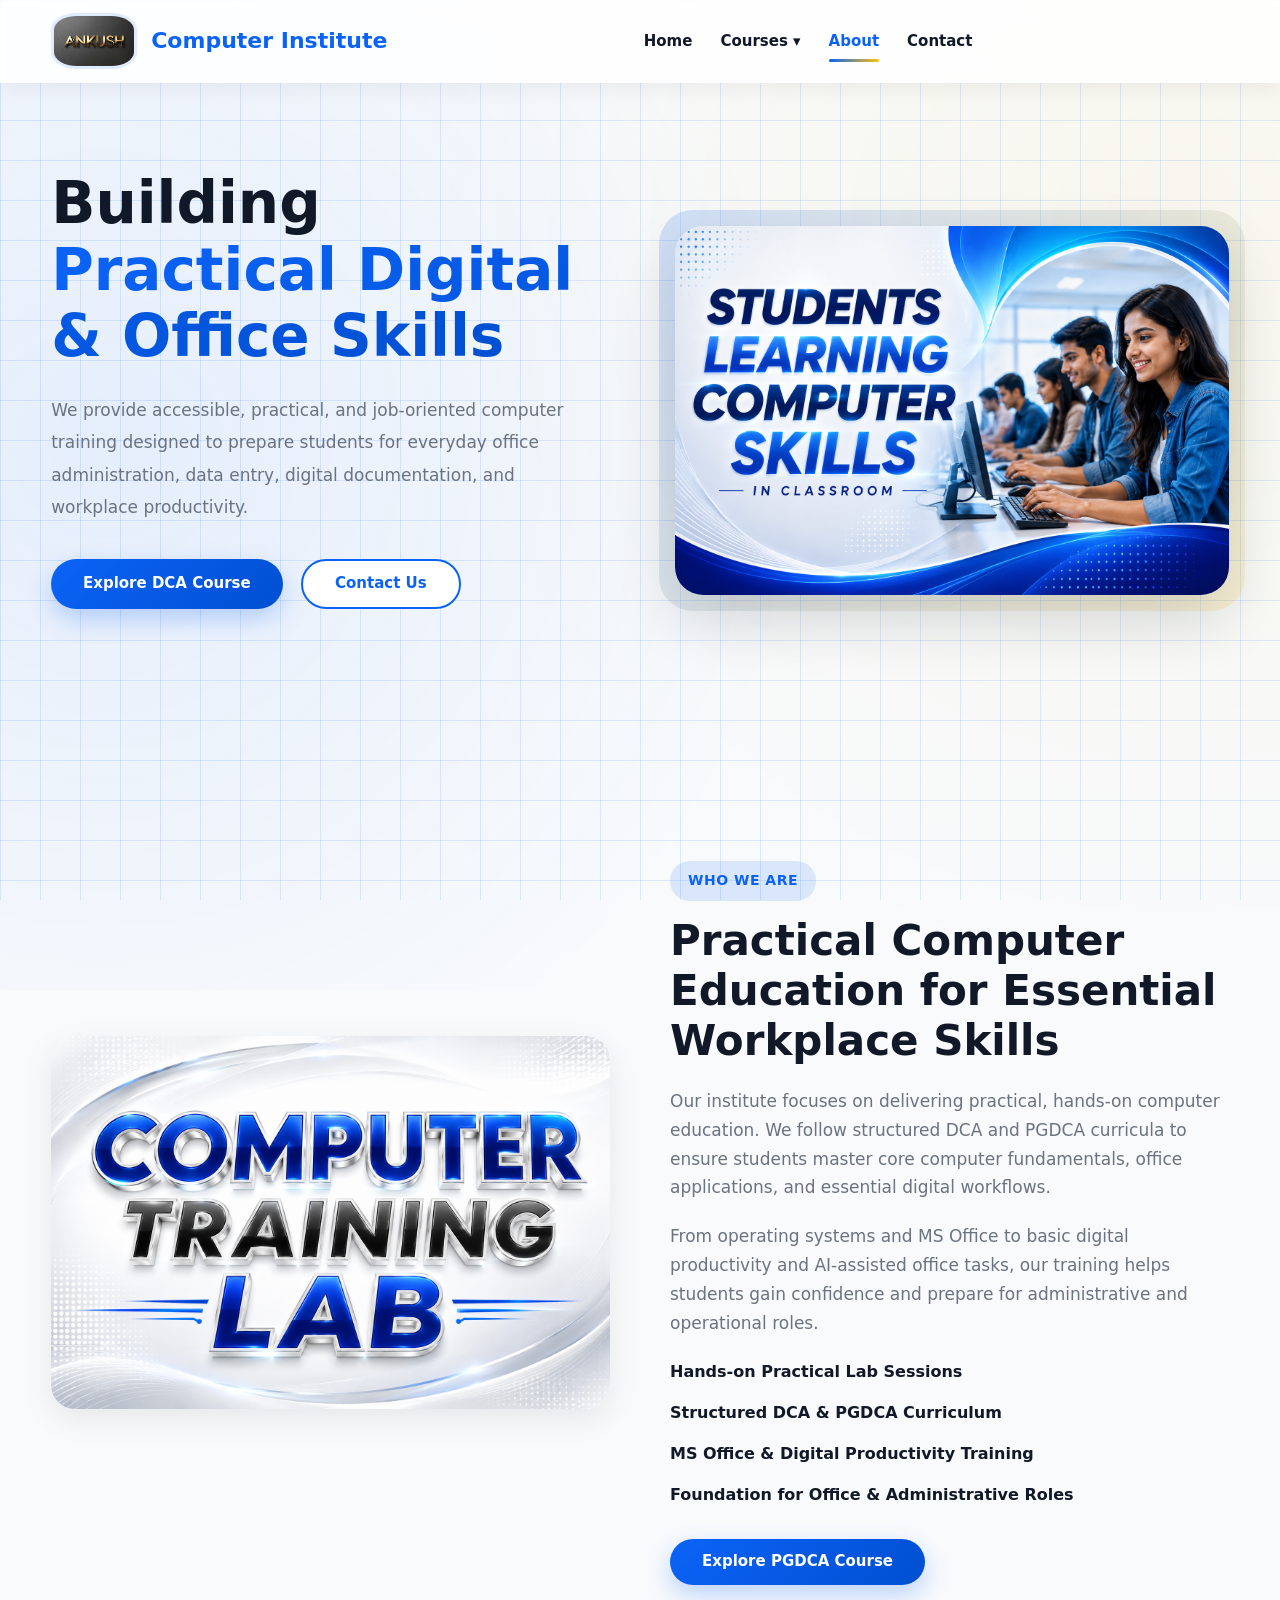
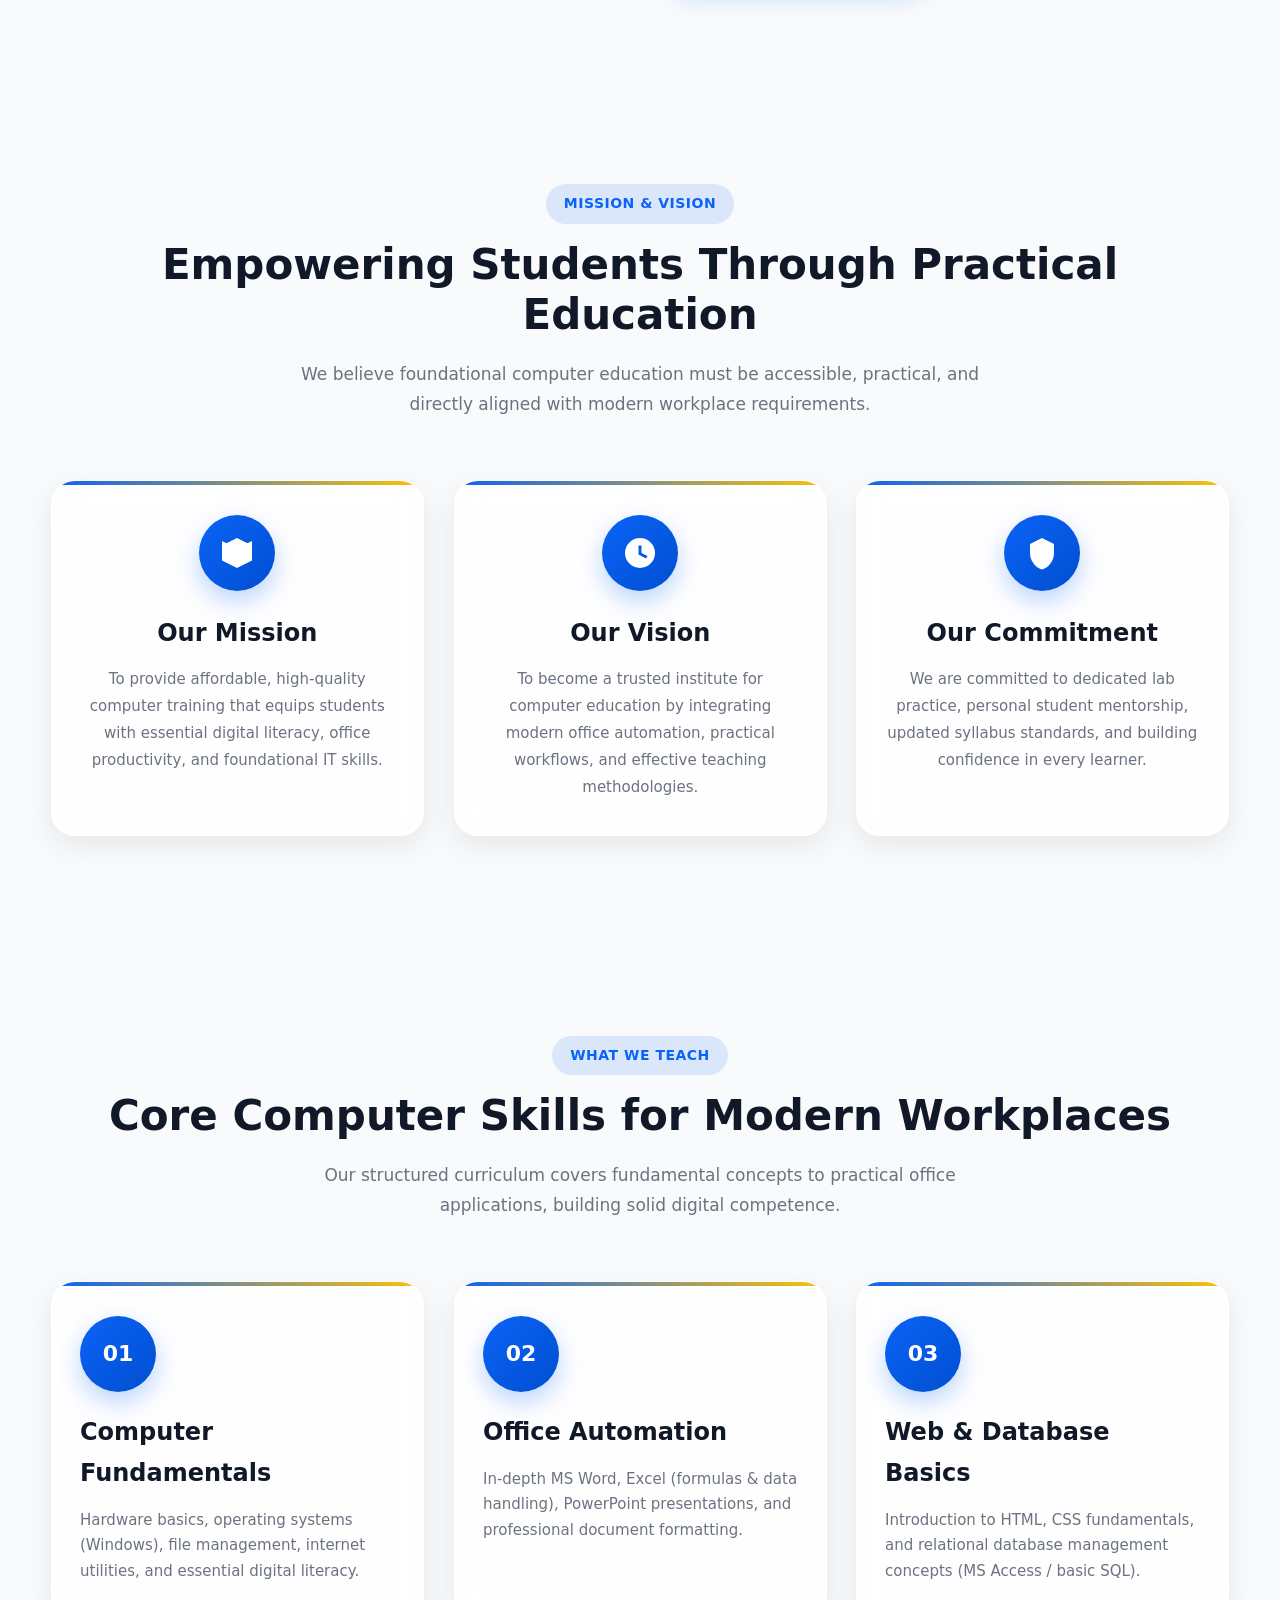
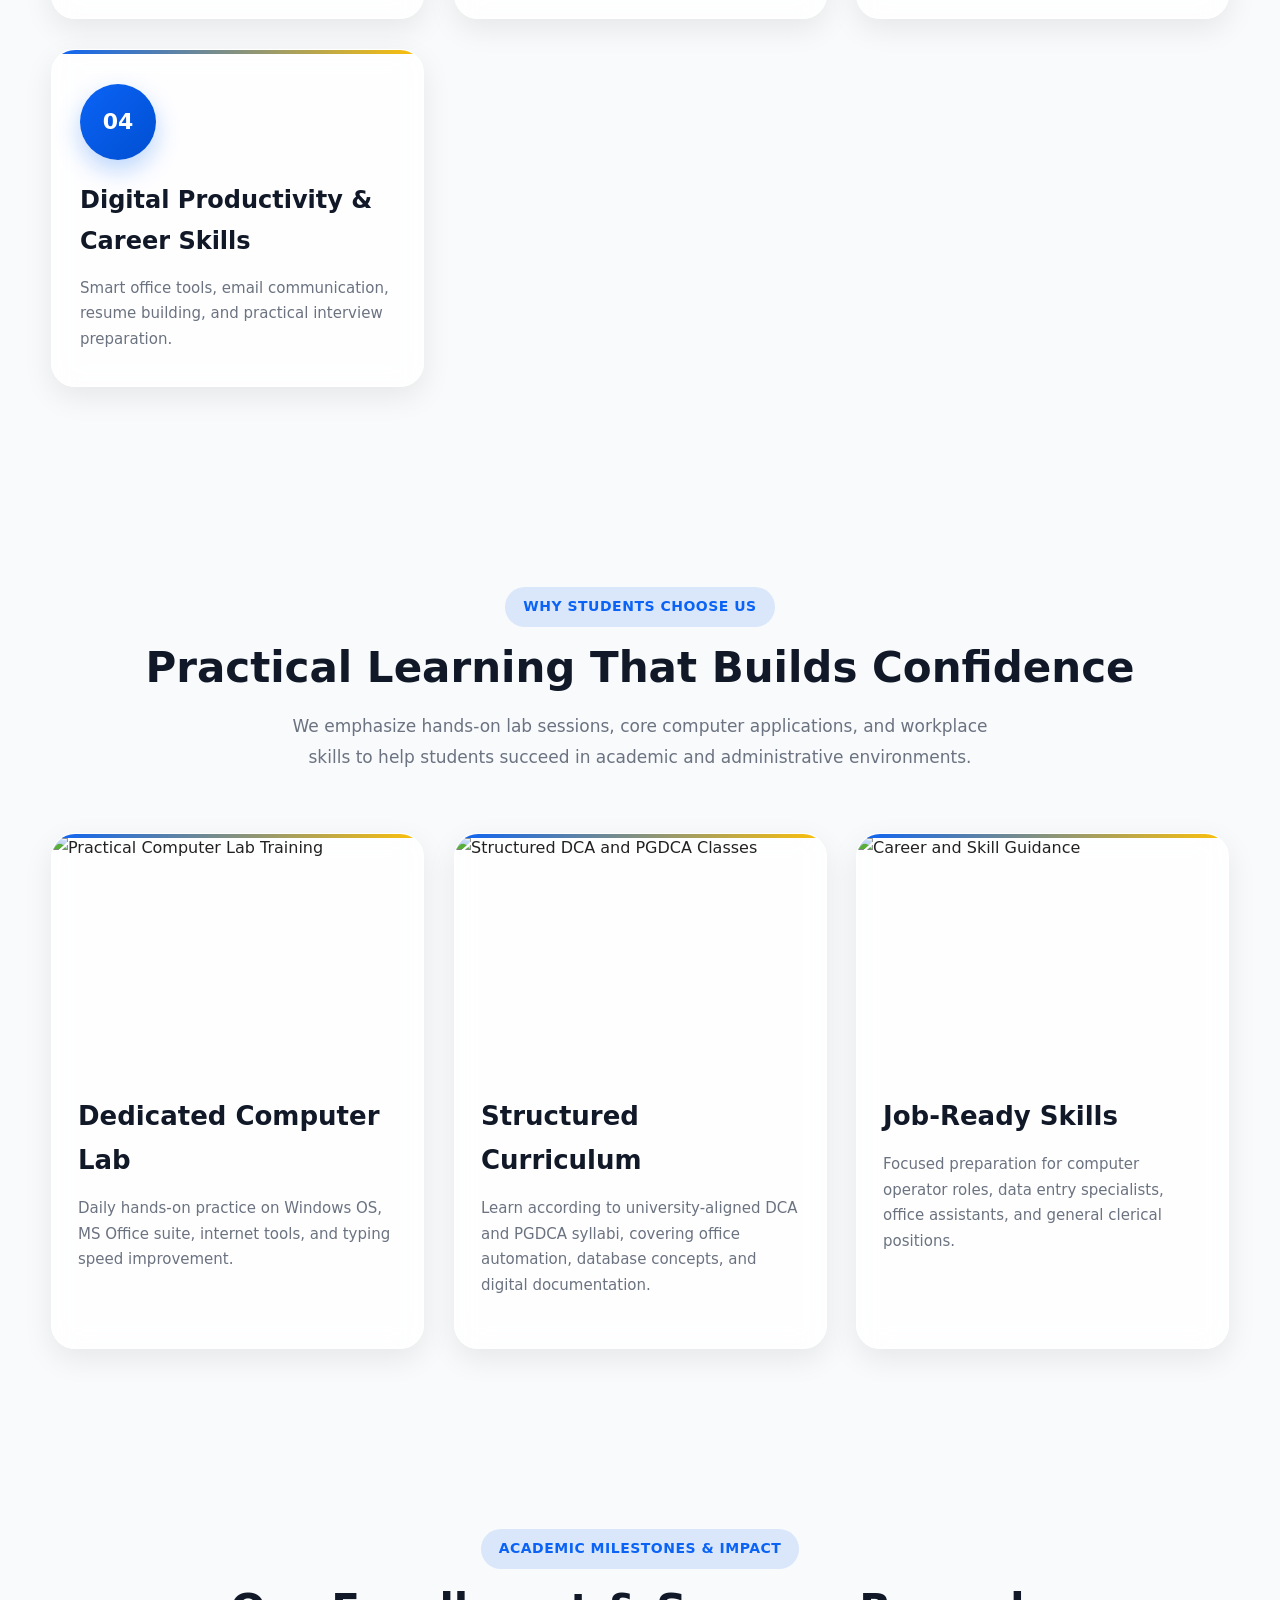
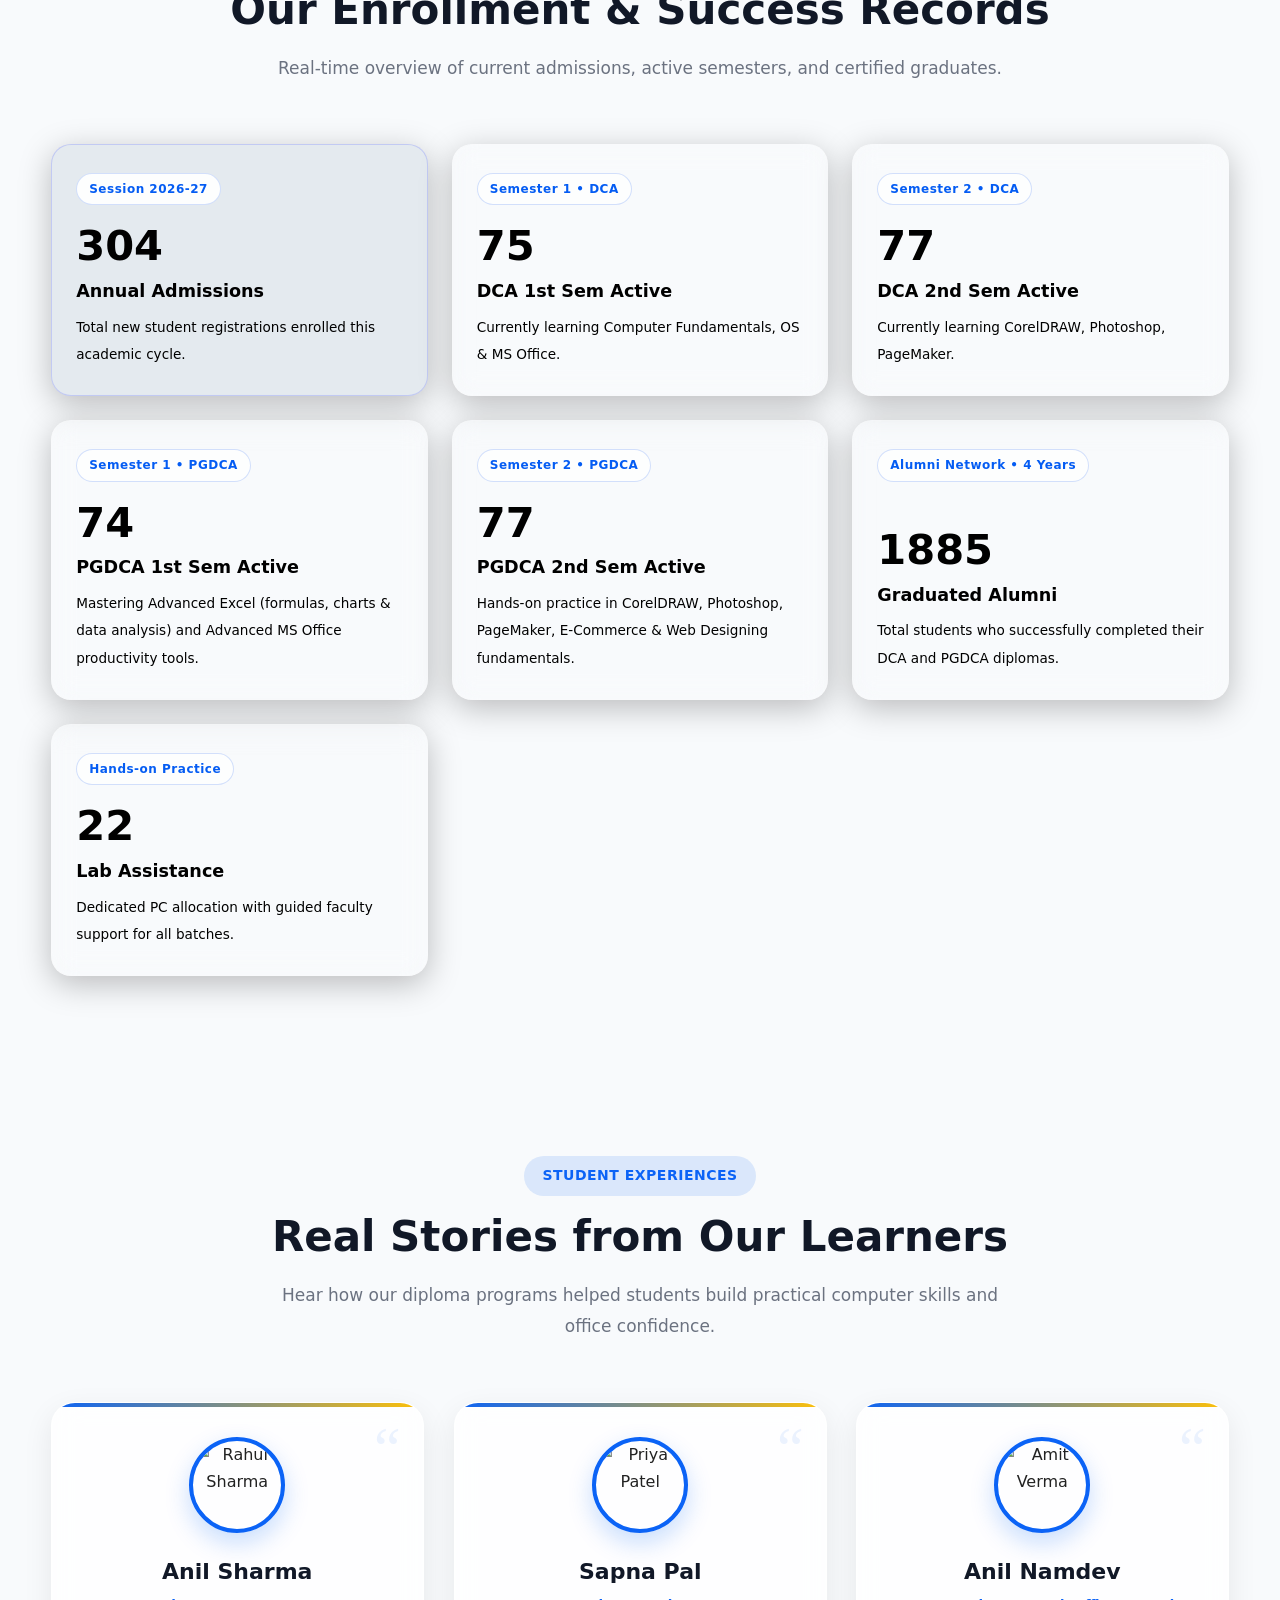
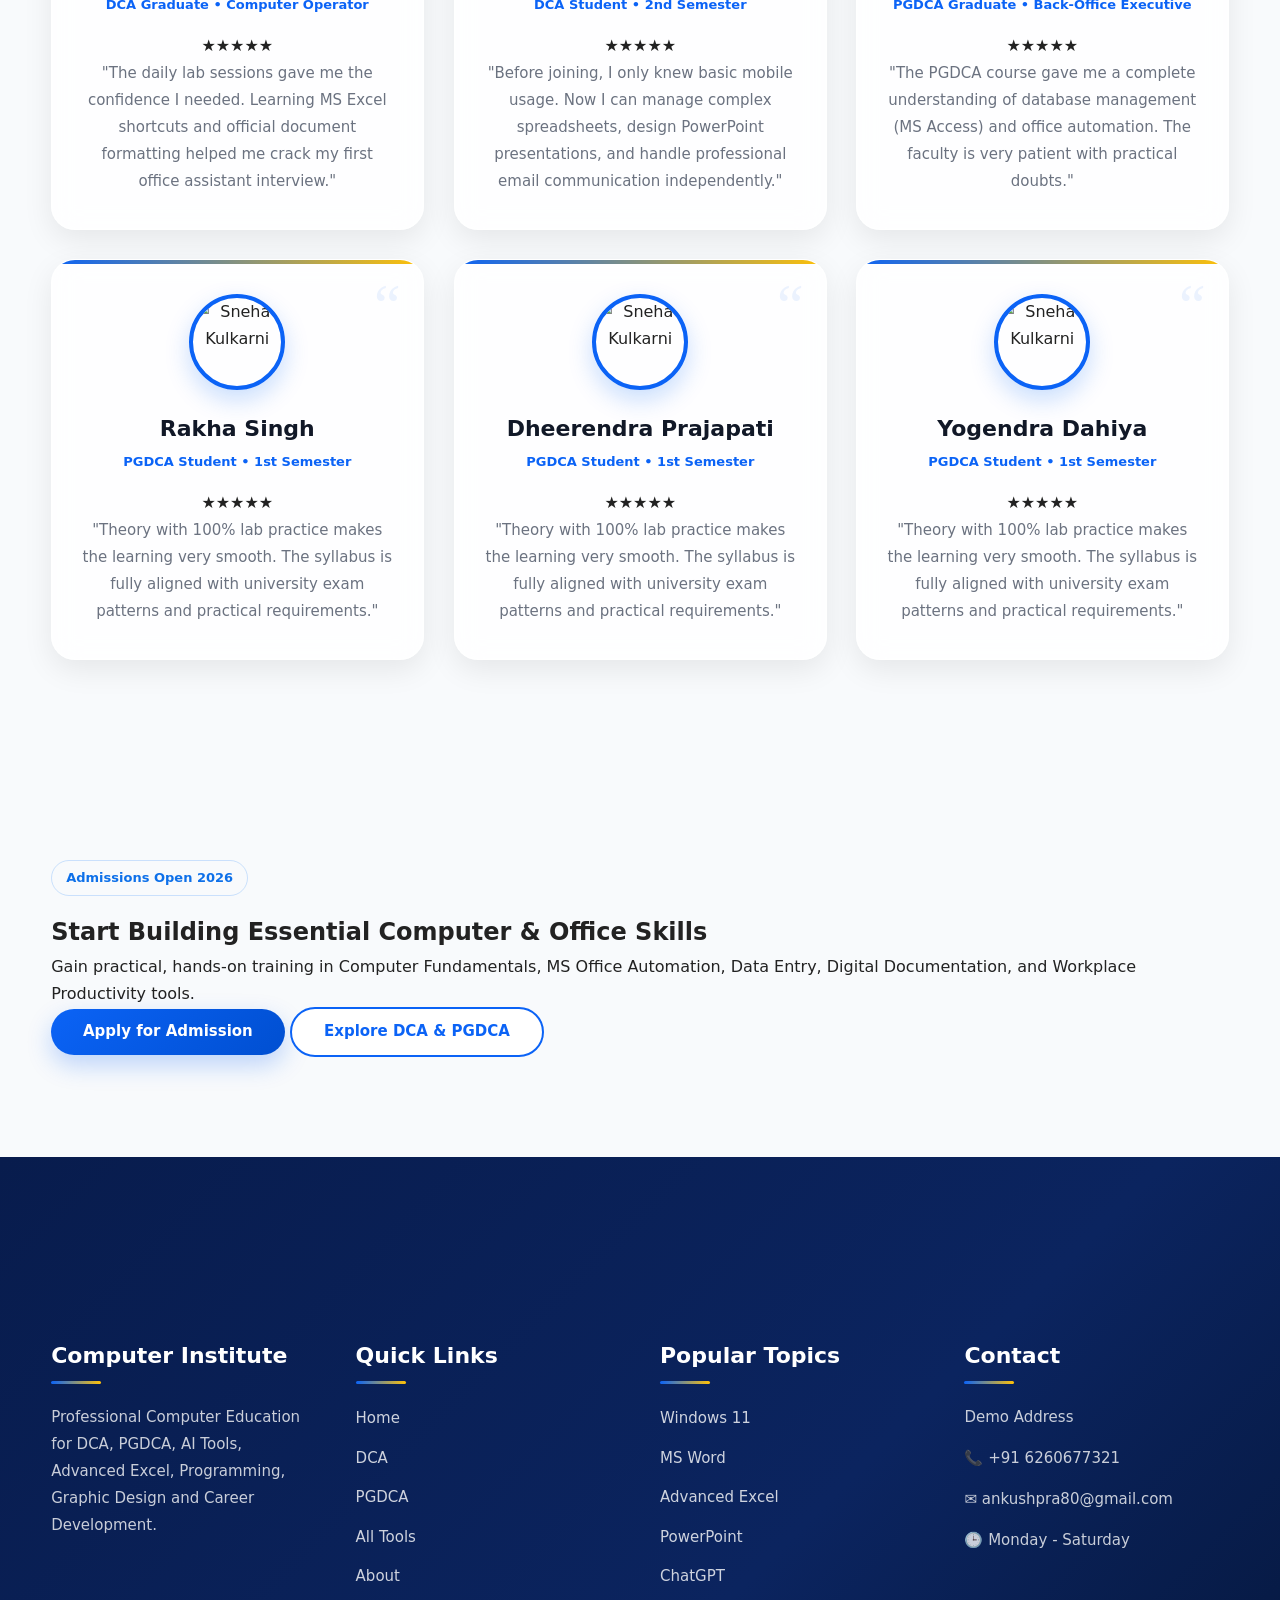
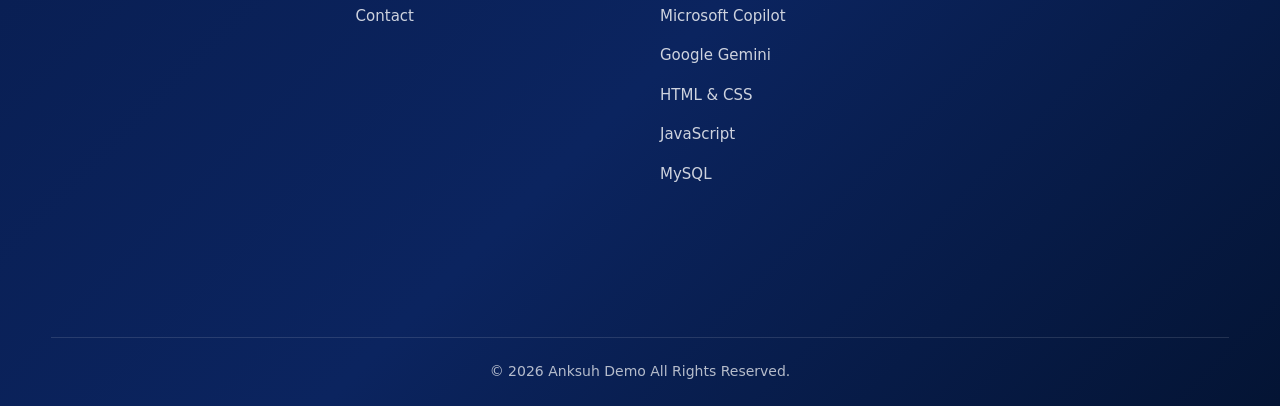
==== commit fc48f5f3: "Update website" ====
--- a/about.html
+++ b/about.html
@@ -419,7 +419,7 @@
                         <div class="testimonial-header">
                             <img src="images/student1.jpg" alt="Rahul Sharma" class="student-avatar" loading="lazy">
                             <div class="student-info">
-                                <h3>Rahul Sharma</h3>
+                                <h3>Anil Sharma</h3>
                                 <span class="student-role">DCA Graduate • Computer Operator</span>
                             </div>
                         </div>
@@ -435,7 +435,7 @@
                         <div class="testimonial-header">
                             <img src="images/student2.jpg" alt="Priya Patel" class="student-avatar" loading="lazy">
                             <div class="student-info">
-                                <h3>Priya Patel</h3>
+                                <h3>Sapna Pal</h3>
                                 <span class="student-role">DCA Student • 2nd Semester</span>
                             </div>
                         </div>
@@ -451,7 +451,7 @@
                         <div class="testimonial-header">
                             <img src="images/student3.jpg" alt="Amit Verma" class="student-avatar" loading="lazy">
                             <div class="student-info">
-                                <h3>Amit Verma</h3>
+                                <h3>Anil Namdev</h3>
                                 <span class="student-role">PGDCA Graduate • Back-Office Executive</span>
                             </div>
                         </div>
@@ -467,7 +467,7 @@
                         <div class="testimonial-header">
                             <img src="images/student4.jpg" alt="Sneha Kulkarni" class="student-avatar" loading="lazy">
                             <div class="student-info">
-                                <h3>Sneha Kulkarni</h3>
+                                <h3>Rakha Singh</h3>
                                 <span class="student-role">PGDCA Student • 1st Semester</span>
                             </div>
                         </div>
--- a/css/style.css
+++ b/css/style.css
@@ -184,7 +184,7 @@
     display: inline-flex;
     justify-content: center;
     align-items: center;
-    padding: 15px 32px;
+    padding: 10px 32px;
     border-radius: 50px;
     font-weight: 700;
     font-size: 15px;
@@ -214,6 +214,19 @@
     background: var(--primary);
     color: #fff;
     transform: translateY(-3px);
+}
+
+@media (max-width: 768px) {
+    .btn-primary {
+        margin-bottom: 14px;
+
+    }
+
+    .btn-primary,
+    .btn-secondary {
+        display: flex;
+        width: 100%;
+    }
 }
 
 /* =========================================
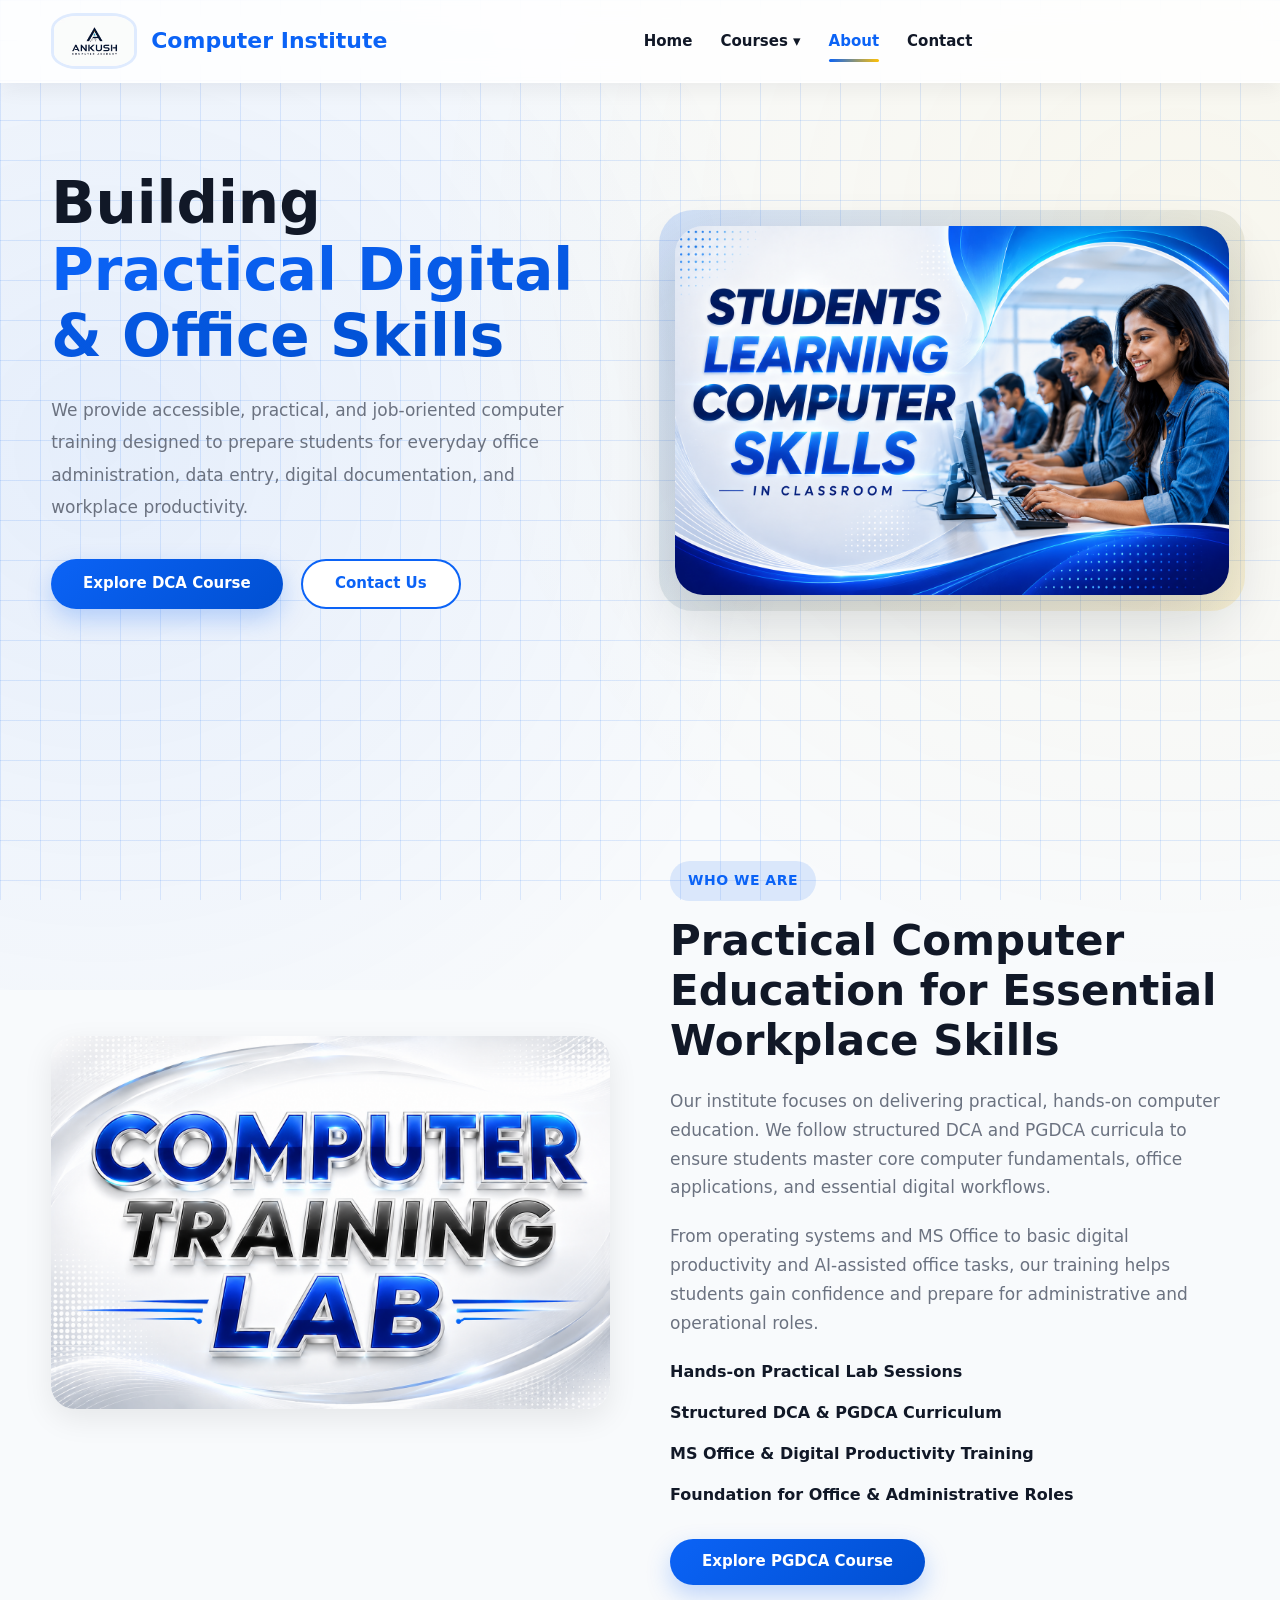
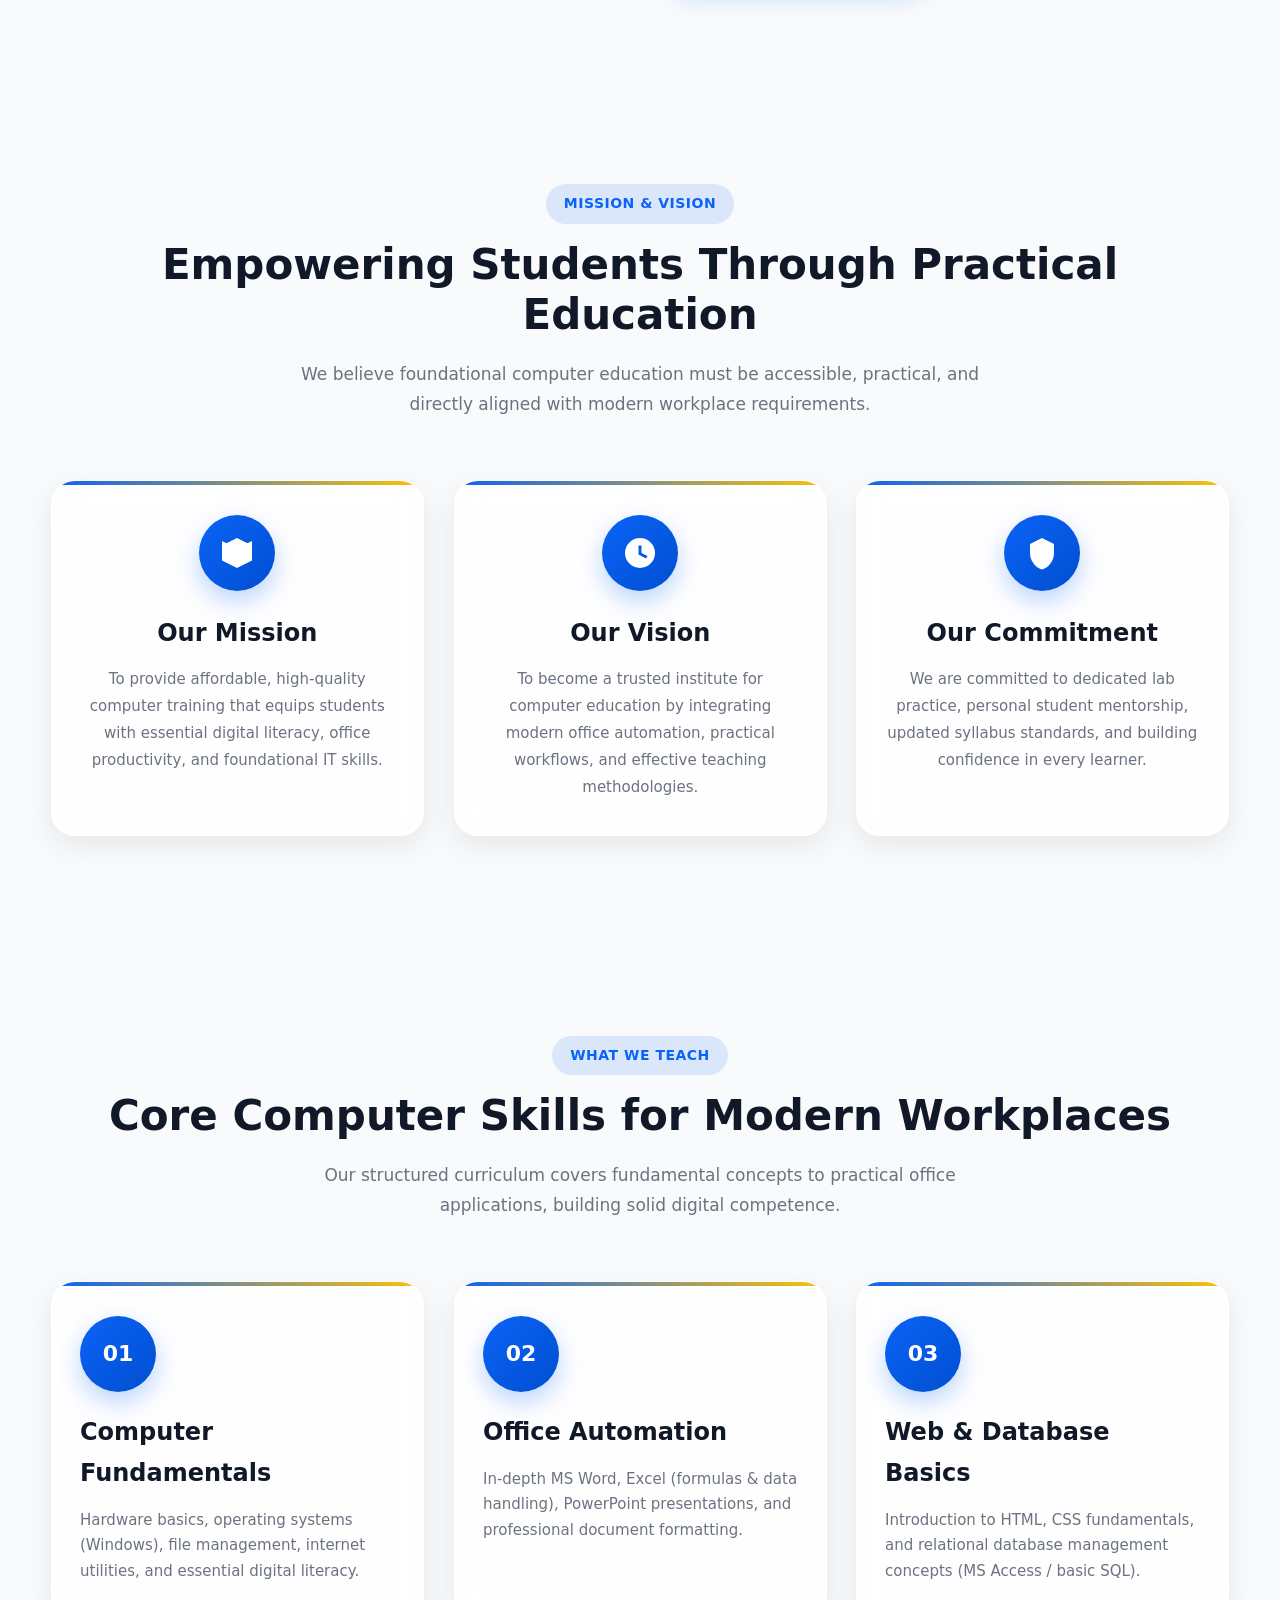
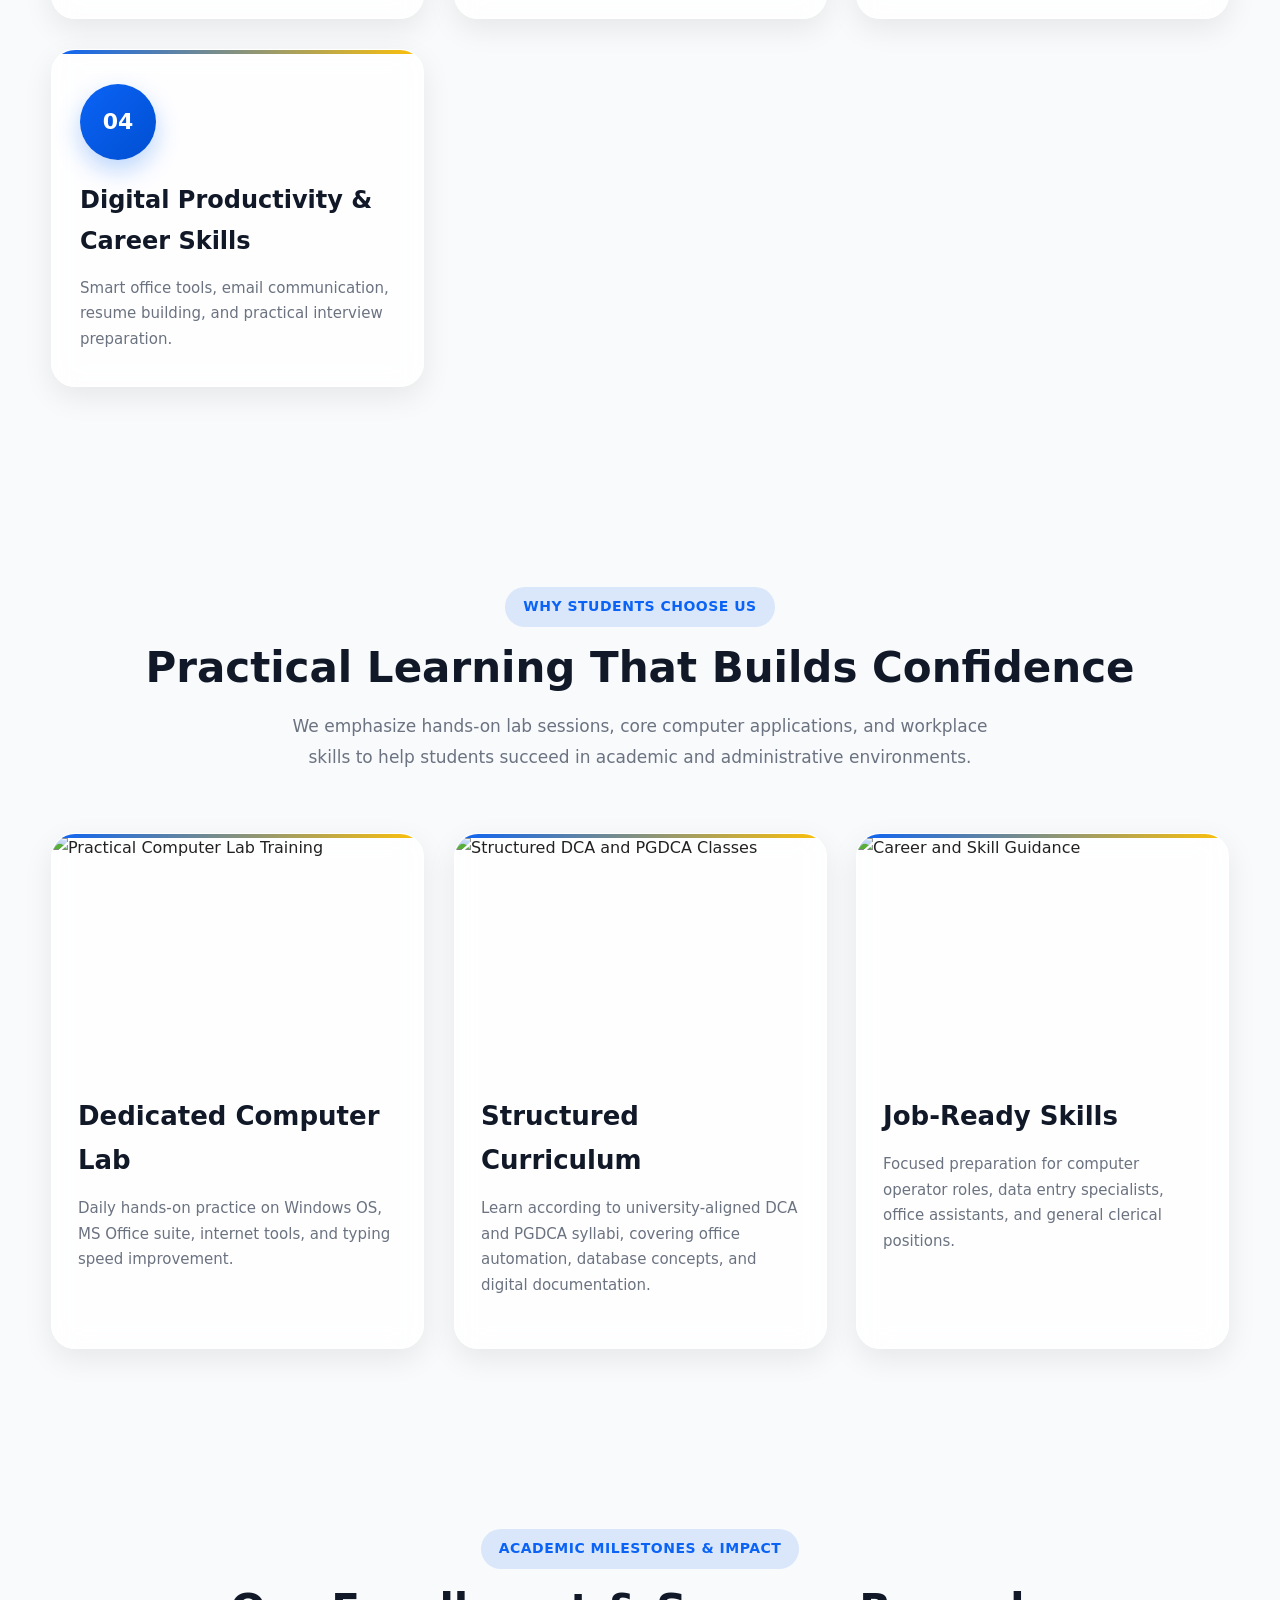
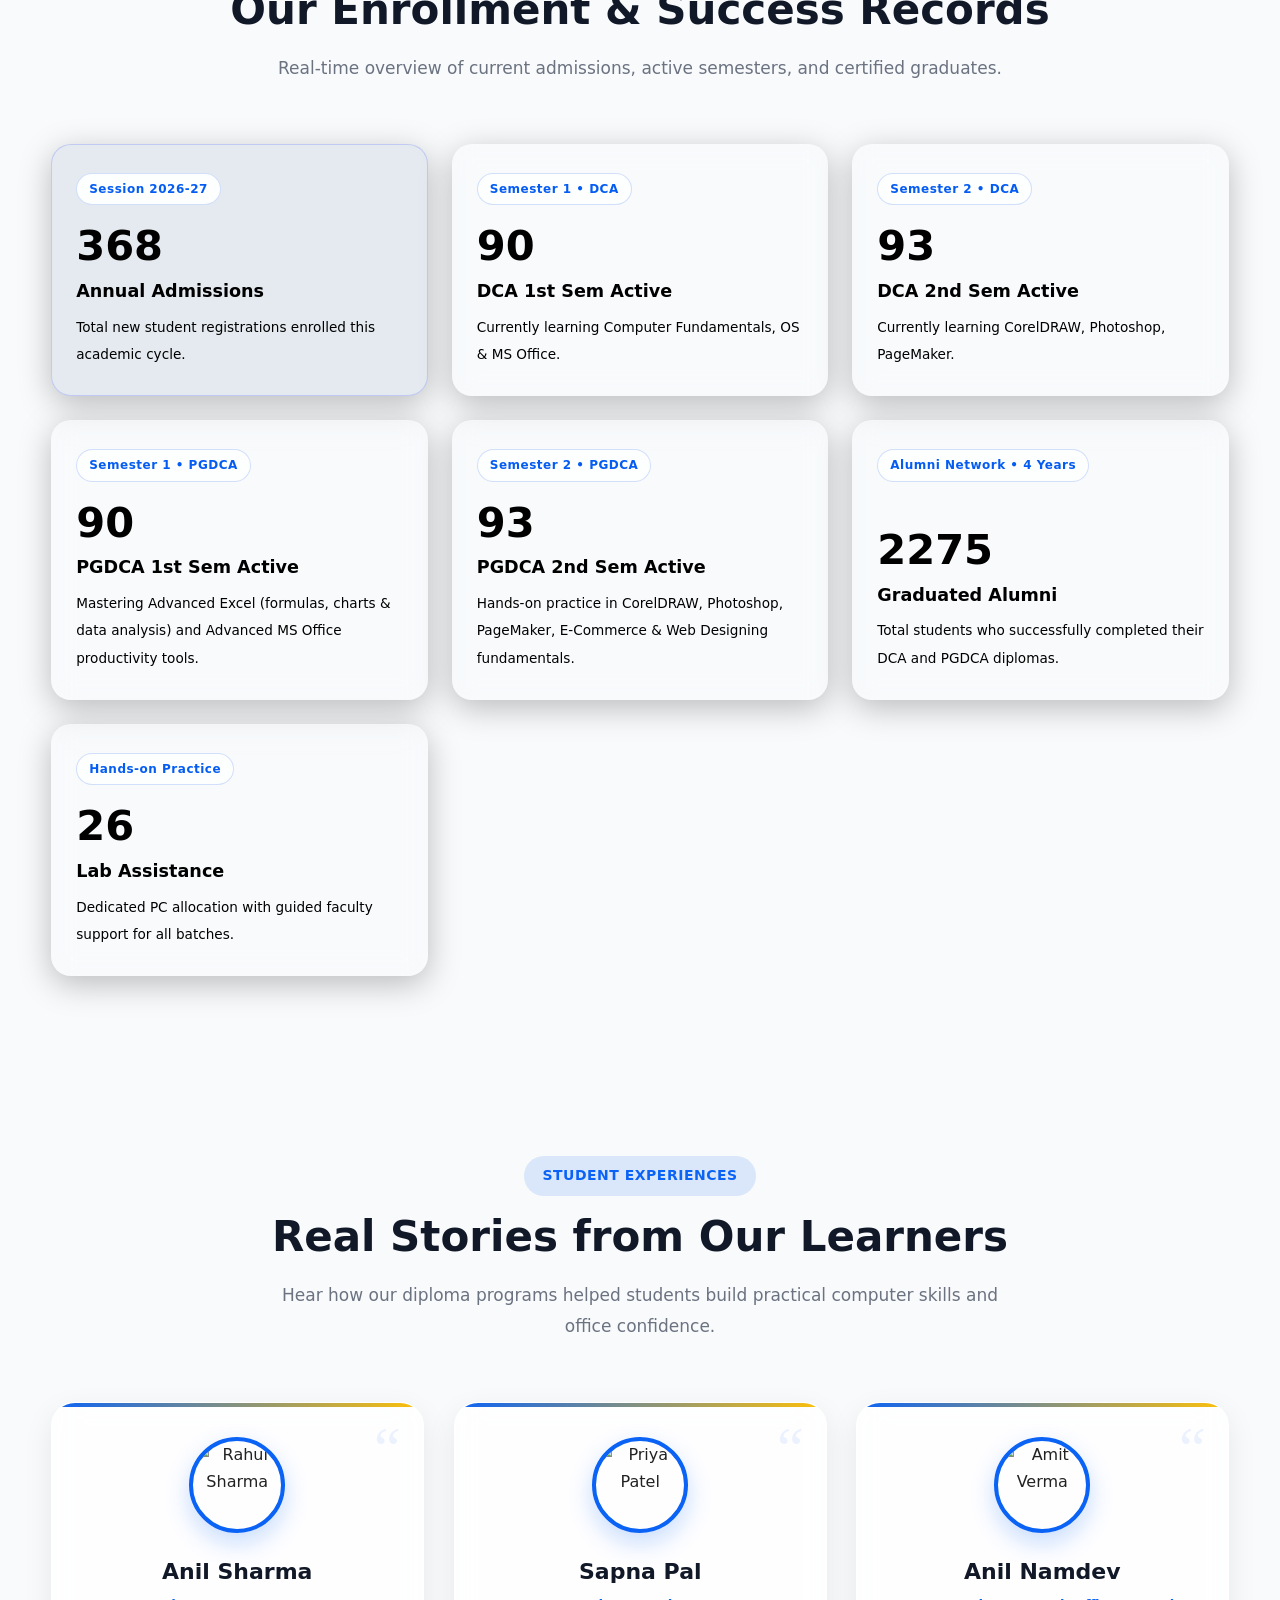
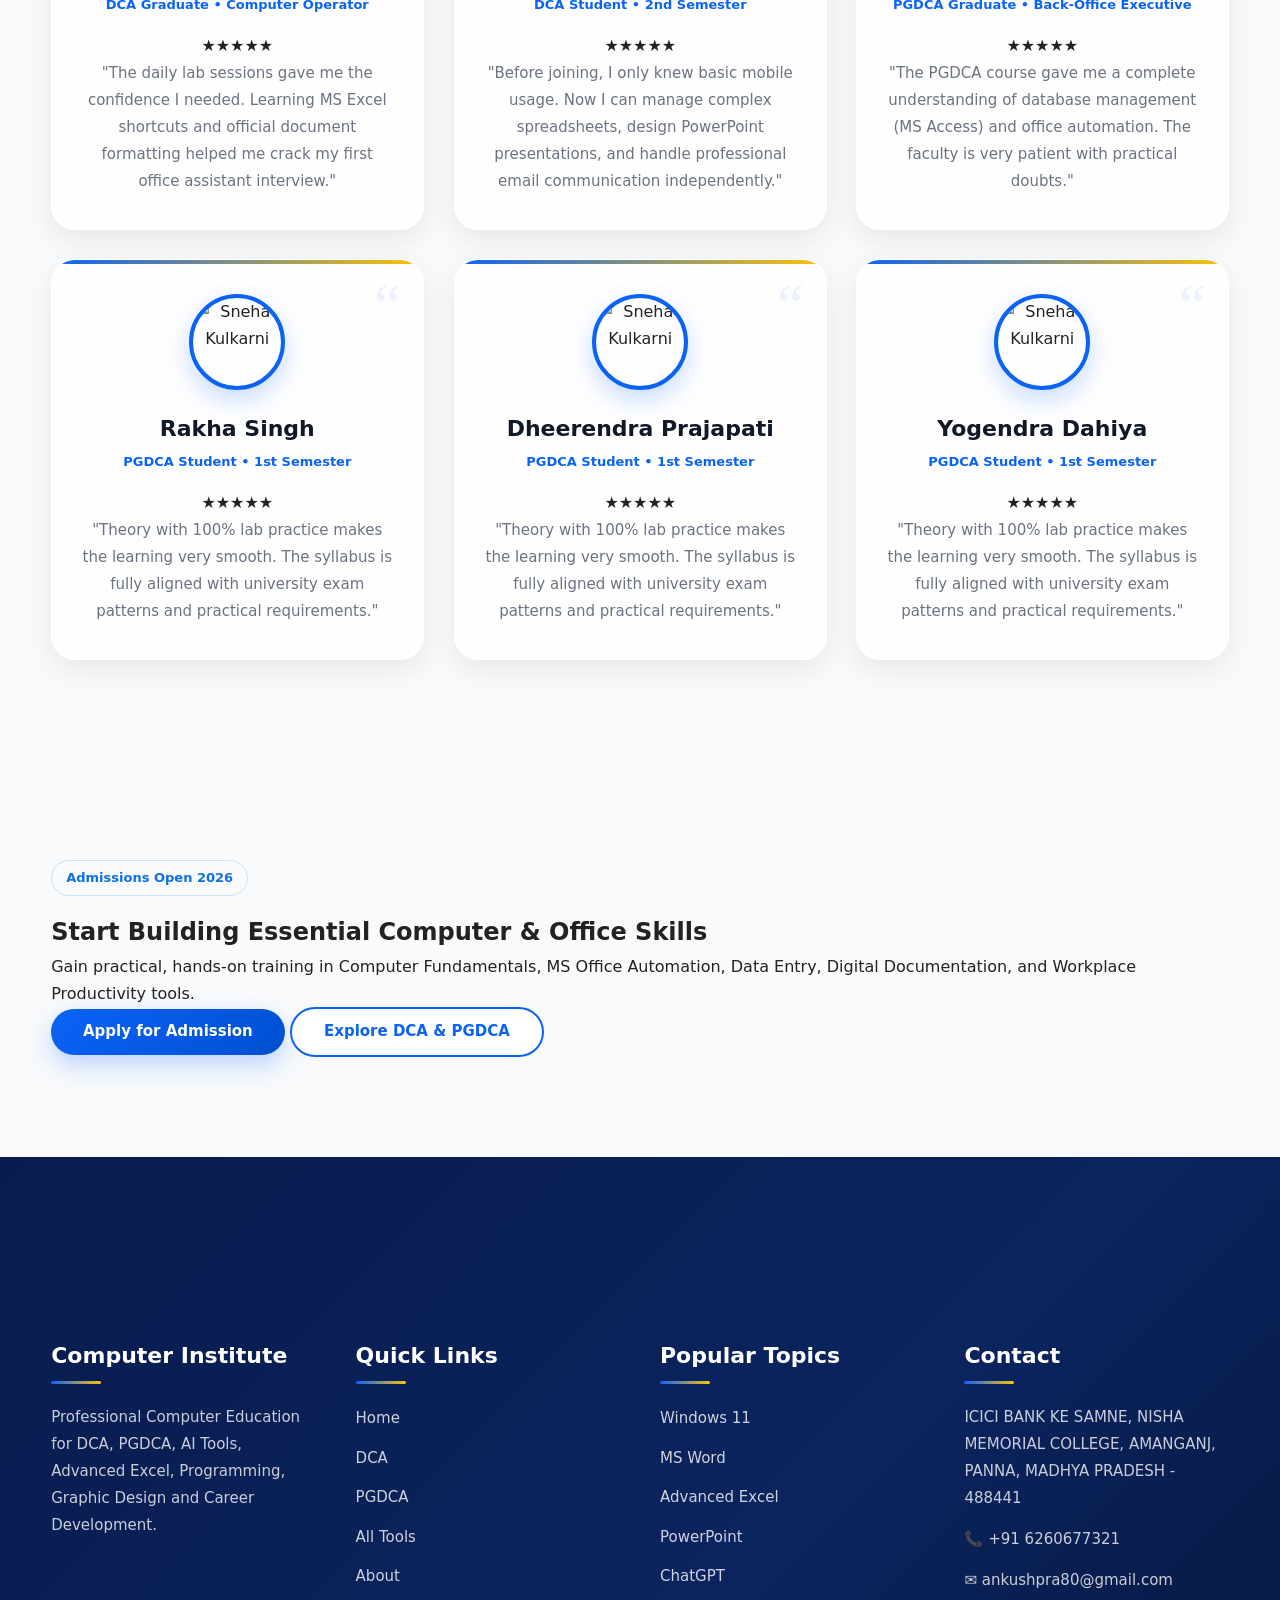
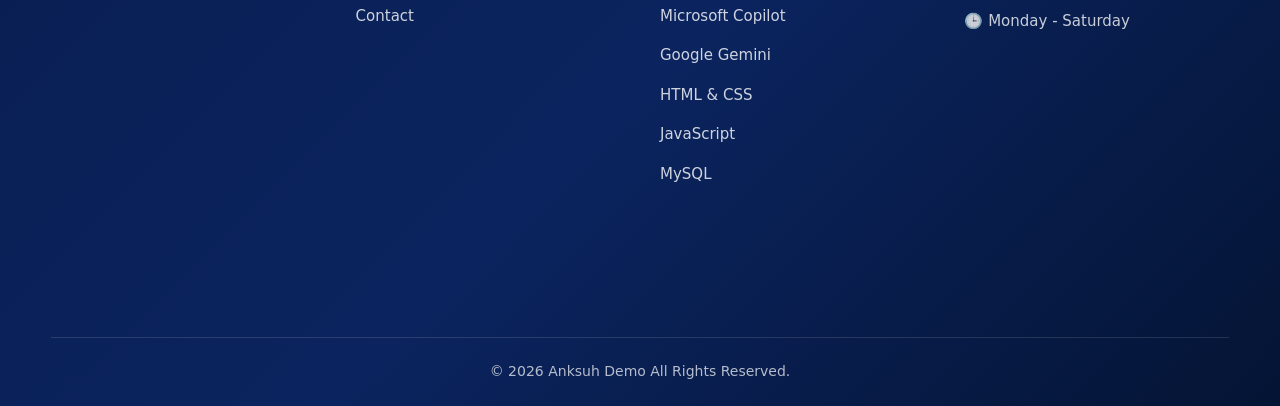
==== commit 96453312: "update website" ====
--- a/about.html
+++ b/about.html
@@ -26,7 +26,7 @@
     <header class="header">
         <div class="container">
             <a href="index.html" class="logo">
-                <img src="images/logo.png" alt="Institute Logo" loading="lazy">
+                <img src="images/logo.jpeg" alt="Institute Logo" loading="lazy">
                 <div>
                     <h2>Computer Institute</h2>
                 </div>
@@ -592,7 +592,7 @@
 
                 <section class="footer-column">
                     <h3>Contact</h3>
-                    <p>Demo Address</p>
+                    <p>ICICI BANK KE SAMNE, NISHA MEMORIAL COLLEGE, AMANGANJ, PANNA, MADHYA PRADESH - 488441 </p>
                     <p>📞 <a href="tel:+916260677321">+91 6260677321</a></p>
                     <p>✉ <a href="mailto:ankushpra80@gmail.com">ankushpra80@gmail.com</a></p>
                     <p>🕒 Monday - Saturday</p>
